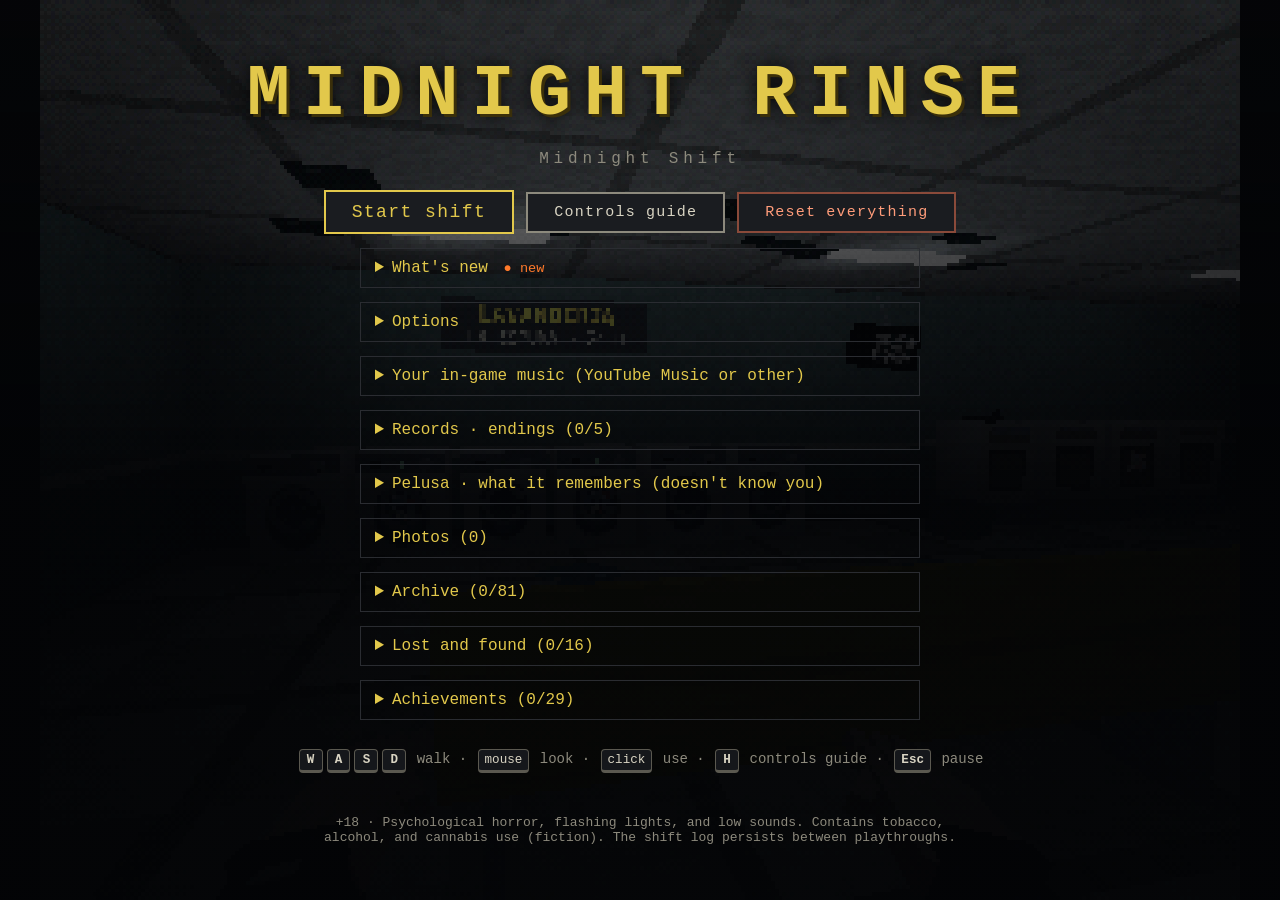
==== juego/index.html @ 34eef1fe "Sprint 32: el venado del bosque, con su cerebro de mosca (pasta, se alerta, huye; ojos que brillan c" ====
<!doctype html>
<html lang="es">
<head>
  <meta charset="utf-8">
  <meta name="viewport" content="width=device-width, initial-scale=1, maximum-scale=1, user-scalable=no, viewport-fit=cover">
  <meta name="mobile-web-app-capable" content="yes">
  <meta name="apple-mobile-web-app-capable" content="yes">
  <meta name="theme-color" content="#050608">
  <meta name="apple-mobile-web-app-status-bar-style" content="black">
  <meta name="apple-mobile-web-app-title" content="Midnight Rinse">
  <link rel="manifest" href="manifest.webmanifest">
  <link rel="icon" type="image/png" href="iconos/favicon-32.png">
  <link rel="apple-touch-icon" href="iconos/apple-touch-icon.png">
  <title>Midnight Rinse · Turno de Medianoche</title>
  <link rel="stylesheet" href="src/estilo.css?v=20261005170353">
</head>
<body>
  <!-- Capa de la tele: el reproductor de YouTube vive DETRÁS del lienzo y se ve por el hueco de la pantalla. -->
  <div id="tele"><div id="tele-camara"><div id="tele-pantalla"></div></div></div>
  <div id="escenario">
    <canvas id="lienzo"></canvas>
    <div id="subtitulos" aria-live="polite"></div>
    <div id="mira" hidden></div>
    <!-- Móvil: apenas asoman la punta de un cigarro y el tapón de la petaca (deslizar desde aquí). -->
    <div id="consumibles" aria-hidden="true">
      <svg viewBox="0 0 32 21" width="64" height="42" shape-rendering="crispEdges">
        <g id="consumible-porro">
          <rect x="10" y="7" width="4" height="14" fill="#f0ecdc"/>
          <rect x="11" y="4" width="2" height="3" fill="#e2dccb"/>
          <rect x="11" y="3" width="1" height="1" fill="#cfc8b4"/>
          <rect x="12" y="2" width="1" height="1" fill="#cfc8b4"/>
          <rect x="11" y="9" width="2" height="1" fill="#8aa06a"/>
        </g>
        <g id="consumible-cigarro">
          <rect x="17" y="2" width="3" height="12" fill="#e9e6dc"/>
          <rect x="17" y="14" width="3" height="7" fill="#c8823a"/>
          <rect x="17" y="1" width="3" height="1" fill="#6b6a66"/>
          <rect x="18" y="0" width="1" height="1" fill="#ff7a2a"/>
        </g>
        <g id="consumible-petaca">
          <rect x="23" y="9" width="8" height="4" fill="#b9bcc0"/>
          <rect x="23" y="13" width="8" height="1" fill="#7c8086"/>
          <rect x="22" y="14" width="10" height="7" fill="#8a8f94"/>
          <rect x="24" y="10" width="1" height="2" fill="#e8ebee"/>
        </g>
      </svg>
    </div>
    <div id="polaroid" hidden aria-hidden="true"><img alt=""><span></span></div>
    <div id="girar">Gira el teléfono a horizontal</div>
  </div>

  <!-- Pantalla de título -->
  <section id="titulo" class="pantalla">
    <h1>MIDNIGHT RINSE</h1>
    <p class="sub">Turno de Medianoche</p>
    <p id="noche" class="noche" hidden></p>
    <p id="aviso-hora-real" class="aviso" hidden></p>
    <div class="botones-titulo">
      <button id="btn-continuar-turno" class="boton" type="button" hidden>Continuar turno</button>
      <button id="btn-comenzar" class="boton">Comenzar turno</button>
      <button id="btn-guia" class="boton secundario" type="button">Guía de controles</button>
      <button id="btn-reiniciar" class="boton secundario peligro" type="button">Reiniciar todo</button>
      <button id="btn-instalar" class="boton secundario" type="button" hidden>Instalar la app</button>
    </div>
    <p id="nota-instalar" class="nota" hidden>Para instalarlo en el iPhone: toca <b>Compartir</b> y luego <b>Agregar a pantalla de inicio</b>. Se abre a pantalla completa y funciona sin internet.</p>
    <details class="opciones" id="panel-novedades">
      <summary>Novedades <span id="novedades-punto" class="punto-nuevo" hidden>● nuevo</span></summary>
      <ul id="novedades-lista" class="novedades"></ul>
    </details>
    <details class="opciones">
      <summary>Opciones</summary>
      <label>Idioma · Language <select id="opt-idioma" translate="no"><option value="es">Español</option><option value="en">English</option></select></label>
      <label>Dificultad <select id="opt-dificultad"><option value="paseo">Paseo: sin él ni sustos, solo explorar</option><option value="tranquilo">Tranquilo: menos sustos, más consumibles</option><option value="normal" selected>Normal</option><option value="pesadilla">Pesadilla: sustos seguidos, casi nada que fumar</option></select></label>
      <label><input type="checkbox" id="opt-subtitulos" checked> Subtítulos</label>
      <label><input type="checkbox" id="opt-voces" checked> Voces sintetizadas (las del navegador)</label>
      <label><input type="checkbox" id="opt-destellos"> Reducir destellos de luz</label>
      <label><input type="checkbox" id="opt-mira"> Mostrar punto de mira</label>
      <label><input type="checkbox" id="opt-meta"> Capa meta: usar la hora real de tu computadora</label>
      <label class="solo-tactil"><input type="checkbox" id="opt-vibracion" checked> Vibración (perillas, monedas, trapeador, pasos)</label>
      <label class="solo-tactil"><input type="checkbox" id="opt-giroscopio" checked> Micro-balanceo con el giroscopio</label>
      <label><input type="checkbox" id="opt-bateria"> Ahorro de batería (30 FPS, como la PS1)</label>
      <label><input type="checkbox" id="opt-crt"> Filtro de televisor viejo (CRT)</label>
      <label>Sensibilidad de la mirada <input type="range" id="opt-sensibilidad" min="0.5" max="2.5" step="0.1" value="1.2"></label>
      <label>Brillo <input type="range" id="opt-brillo" min="0.7" max="1.8" step="0.05" value="1"></label>
      <label>Campo de visión <input type="range" id="opt-fov" min="55" max="95" step="5" value="70"></label>
      <label><input type="checkbox" id="opt-invertir"> Invertir el eje vertical al mirar</label>
      <label><input type="checkbox" id="opt-subs-fondo"> Fondo oscuro detrás de los subtítulos</label>
      <label>Tamaño de los subtítulos <select id="opt-subs-tam"><option value="1">Normal</option><option value="1.3">Grande</option><option value="1.65">Enorme</option></select></label>
      <label>Volumen <input type="range" id="opt-volumen" min="0" max="1" step="0.05" value="0.8"></label>
      <label class="nombre">Tu nombre en los susurros (opcional)
        <input type="text" id="opt-nombre" maxlength="24" placeholder="vacío = sin nombre">
      </label>
      <p class="nota">Si escribes un nombre, algunos susurros lo dirán. Es opcional y no sale de tu navegador.</p>
      <button id="btn-borrar-registro" class="boton secundario">Borrar registro del turno</button>
      <p id="estado-registro" class="nota"></p>
    </details>
    <details class="opciones" id="panel-musica">
      <summary>Tu música dentro del juego (YouTube Music u otra)</summary>
      <p class="nota"><b>En la tele de la lavandería (celular y computadora).</b> En YouTube Music toca <b>Compartir → Copiar enlace</b> en una canción, un álbum o una playlist, y pégalo aquí. Sonará en la tele colgada entre las lavadoras y las secadoras: más fuerte si te acercas. Tócala para pausar y toca su perilla para cambiar de canción.</p>
      <div class="fila">
        <input type="url" id="tele-enlace" placeholder="https://music.youtube.com/…" autocomplete="off" spellcheck="false">
        <button id="btn-tele" class="boton secundario" type="button">Poner en la tele</button>
      </div>
      <div id="tele-hueco" hidden></div>
      <p id="tele-estado" class="nota"></p>
      <p class="nota"><b>O por la radio del mostrador (99.9 FM):</b></p>
      <p class="nota solo-escritorio">1) Abre YouTube Music y pon lo que quieras. 2) Pulsa «Conectar pestaña», elige la pestaña de YouTube Music y marca «Compartir audio de la pestaña». Tu música sonará desde la radio del mostrador, en la 99.9 FM, en 3D: más fuerte cerca, de lado si giras la cabeza, ahogada cuando él está cerca.</p>
      <p class="nota solo-tactil">Elige canciones guardadas en tu teléfono y sonarán desde la radio del mostrador. O, si tienes YouTube Music Premium o Spotify, deja tu música sonando en su app y activa «Callar la radio del juego».</p>
      <div class="fila">
        <button id="btn-abrir-ytm" class="boton secundario" type="button">Abrir YouTube Music</button>
        <button id="btn-conectar-pestana" class="boton secundario solo-escritorio" type="button">Conectar pestaña</button>
      </div>
      <label class="nombre">O elige canciones de tu dispositivo
        <input type="file" id="musica-archivos" accept="audio/*" multiple>
      </label>
      <label><input type="checkbox" id="opt-lofi" checked> Sonido de radio vieja (lo-fi)</label>
      <label title="Útil si tu música suena desde otra app"><input type="checkbox" id="opt-mezcla"> Callar la radio del juego</label>
      <p id="musica-estado" class="nota">Sin conectar.</p>
      <button id="btn-desconectar-musica" class="boton secundario" type="button">Desconectar</button>
    </details>
    <details class="opciones" id="panel-historial">
      <summary>Récords · finales (<span id="historial-cuenta">0/0</span>)</summary>
      <ul id="historial-lista" class="logros"></ul>
    </details>
    <details class="opciones" id="panel-pelusa">
      <summary>Pelusa · lo que recuerda (<span id="pelusa-estado">—</span>)</summary>
      <ul id="pelusa-lista" class="logros"></ul>
    </details>
    <details class="opciones" id="panel-fotos">
      <summary>Fotos (<span id="fotos-cuenta">0</span>)</summary>
      <p id="fotos-vacio" class="nota">Saca fotos con <b>P</b>, con <b>Y</b> en el control o desde la pausa. Revísalas bien.</p>
      <div id="fotos-lista" class="fotos"></div>
    </details>
    <details class="opciones" id="panel-archivo">
      <summary>Archivo (<span id="archivo-cuenta">0/0</span>)</summary>
      <p class="nota">Lo que has leído y escuchado. Toca una entrada para releerla.</p>
      <ul id="archivo-lista" class="logros"></ul>
    </details>
    <details class="opciones" id="panel-objetos">
      <summary>Objetos perdidos (<span id="objetos-cuenta">0/0</span>)</summary>
      <ul id="objetos-lista" class="logros"></ul>
    </details>
    <details class="opciones" id="panel-logros">
      <summary>Logros (<span id="logros-cuenta">0/0</span>)</summary>
      <ul id="logros-lista" class="logros"></ul>
    </details>
    <p class="controles solo-escritorio"><span class="tecla">W</span><span class="tecla">A</span><span class="tecla">S</span><span class="tecla">D</span> caminar · <span class="tecla ancha">ratón</span> mirar · <span class="tecla ancha">clic</span> usar · <span class="tecla">H</span> guía de controles · <span class="tecla">Esc</span> pausa</p>
    <p class="controles solo-tactil">Pulgar izquierdo: caminar · pulgar derecho: mirar · toca los objetos · <b>tres dedos</b>: pausa y guía. Juega en horizontal.</p>
    <p class="advertencia">+18 · Terror psicológico, luces que parpadean y sonidos graves. Contiene consumo de tabaco, alcohol y cannabis (ficción). El registro del turno persiste entre partidas.</p>
  </section>

  <!-- Pausa -->
  <section id="pausa" class="pantalla" hidden>
    <h2>Pausa</h2>
    <button id="btn-continuar" class="boton">Continuar</button>
    <div class="botones-titulo">
      <button id="btn-guia-pausa" class="boton secundario" type="button">Guía de controles</button>
      <button id="btn-bosque" class="boton secundario" type="button">Salir al bosque</button>
      <button id="btn-foto" class="boton secundario" type="button">Sacar una foto</button>
    </div>
    <div id="pausa-musica"></div>
    <div class="botones-titulo">
      <button id="btn-abandonar" class="boton secundario">Abandonar el turno</button>
      <button id="btn-reiniciar-pausa" class="boton secundario peligro" type="button">Reiniciar todo</button>
    </div>
  </section>

  <!-- Confirmación de «Reiniciar todo» -->
  <section id="reiniciar" class="pantalla" hidden aria-labelledby="reiniciar-titulo">
    <h2 id="reiniciar-titulo">¿Reiniciar todo?</h2>
    <p class="reiniciar-texto">El juego vuelve a empezar desde cero, como la primera vez:</p>
    <ul class="reiniciar-lista">
      <li>Se borra el <b>registro del turno</b> (lo que la hoja recuerda de noches anteriores).</li>
      <li>Tus <b>opciones</b> vuelven a como venían: volumen, subtítulos, sensibilidad, vibración y tu nombre.</li>
      <li>Se olvida el <b>enlace de tu música</b> y se desconecta lo que esté sonando.</li>
      <li>El turno en curso se pierde.</li>
    </ul>
    <div class="botones-titulo">
      <button id="btn-reiniciar-si" class="boton peligro" type="button">Sí, reiniciar todo</button>
      <button id="btn-reiniciar-no" class="boton secundario" type="button">Cancelar</button>
    </div>
  </section>

  <!-- Guía de controles (desde el título y desde la pausa) -->
  <section id="guia" class="pantalla" hidden aria-labelledby="guia-titulo">
    <h2 id="guia-titulo">Guía de controles</h2>
    <div class="guia-pestanas" role="tablist">
      <button id="guia-tab-escritorio" class="guia-tab" role="tab" type="button">Teclado y ratón</button>
      <button id="guia-tab-tactil" class="guia-tab" role="tab" type="button">Celular (gestos)</button>
      <button id="guia-tab-mando" class="guia-tab" role="tab" type="button">Control (mando)</button>
    </div>

    <div id="guia-escritorio" class="guia-cuerpo" role="tabpanel">
      <h3>Moverte</h3>
      <div class="g-fila"><div class="g-ctl"><span class="tecla">W</span><span class="tecla">A</span><span class="tecla">S</span><span class="tecla">D</span> <span class="g-o">o</span> <span class="tecla">↑</span><span class="tecla">←</span><span class="tecla">↓</span><span class="tecla">→</span></div><div class="g-acc">Caminar</div></div>
      <div class="g-fila"><div class="g-ctl"><span class="tecla ancha">ratón</span></div><div class="g-acc">Mirar alrededor</div></div>
      <h3>Usar las cosas (apunta al centro de la vista)</h3>
      <div class="g-fila"><div class="g-ctl"><span class="tecla ancha">clic</span></div><div class="g-acc">Usar: monedas, ranura, puertas, la hoja, el teléfono, el trapeador</div></div>
      <div class="g-fila"><div class="g-ctl"><span class="tecla ancha">clic</span> en la tablilla del mostrador</div><div class="g-acc">Ver las tareas del turno <span class="g-nota">(charcos, lavadoras, filtros, la hora)</span></div></div>
      <div class="g-fila"><div class="g-ctl"><span class="tecla ancha">mantener clic</span> + <span class="tecla ancha">ratón ↔</span></div><div class="g-acc">Girar perillas: lavadoras y radio</div></div>
      <div class="g-fila"><div class="g-ctl"><span class="tecla ancha">mantener clic</span></div><div class="g-acc">Fregar un charco (con el trapeador) o limpiar un filtro de pelusa</div></div>
      <div class="g-fila"><div class="g-ctl"><span class="tecla ancha">clic</span> en una secadora</div><div class="g-acc">Ponerla a girar con una moneda <span class="g-nota">(junta pelusa en el filtro)</span></div></div>
      <div class="g-fila"><div class="g-ctl"><span class="tecla ancha">clic</span> en el gato</div><div class="g-acc">Acariciar a Pelusa <span class="g-nota">(si bufa, él está cerca)</span></div></div>
      <h3>Tu cuerpo</h3>
      <div class="g-fila"><div class="g-ctl"><span class="tecla">P</span></div><div class="g-acc">Sacar una foto con el celular <span class="g-nota">(con flash; revisa bien cada foto)</span></div></div>
      <div class="g-fila"><div class="g-ctl"><span class="tecla">E</span> <span class="g-o">mantener</span> + <span class="tecla ancha">ratón</span></div><div class="g-acc">Limpiar el vaho de los lentes</div></div>
      <div class="g-fila"><div class="g-ctl"><span class="tecla">B</span></div><div class="g-acc">Cerrar los ojos <span class="g-nota">(lo que no ves puede moverse)</span></div></div>
      <h3>Consumibles</h3>
      <div class="g-fila"><div class="g-ctl"><span class="tecla">C</span></div><div class="g-acc">Cigarro <span class="g-nota">(calma poco a poco; el humo empaña)</span></div></div>
      <div class="g-fila"><div class="g-ctl"><span class="tecla">F</span></div><div class="g-acc">Petaca <span class="g-nota">(necesitas la mano libre; marea y parpadeas más)</span></div></div>
      <div class="g-fila"><div class="g-ctl"><span class="tecla">J</span></div><div class="g-acc">Porro <span class="g-nota">(el tiempo se estira… y llega la paranoia)</span></div></div>
      <div class="g-fila"><div class="g-ctl"><span class="tecla ancha">clic</span> en la máquina de café</div><div class="g-acc">Café por una moneda <span class="g-nota">(parpadeas menos un rato)</span></div></div>
      <h3>Tu música</h3>
      <div class="g-fila"><div class="g-ctl"><span class="tecla ancha">clic</span> en la tele</div><div class="g-acc">Pausar o reanudar tu música</div></div>
      <div class="g-fila"><div class="g-ctl"><span class="tecla ancha">clic</span> en su perilla</div><div class="g-acc">Siguiente canción</div></div>
      <div class="g-fila"><div class="g-ctl">perilla de la radio</div><div class="g-acc"><b>94.1</b> el locutor · <b>99.9</b> tu música</div></div>
      <h3>El pasillo de servicio</h3>
      <div class="g-fila"><div class="g-ctl"><span class="tecla ancha">clic</span> en la puerta trasera</div><div class="g-acc">Entrar al pasillo <span class="g-nota">(se abre a las 03:00)</span></div></div>
      <div class="g-fila"><div class="g-ctl"><span class="tecla ancha">clic</span> en un casillero o en los fusibles</div><div class="g-acc">Abrirlo · restablecerlos (los apagones duran la mitad)</div></div>
      <div class="g-fila"><div class="g-ctl"><span class="tecla ancha">clic</span> en el lavabo</div><div class="g-acc">Echarte agua en la cara <span class="g-nota">(baja el miedo; el espejo de arriba… míralo si te atreves)</span></div></div>
      <h3>El bosque</h3>
      <div class="g-fila"><div class="g-ctl"><span class="tecla ancha">clic</span> en la puerta de vidrio</div><div class="g-acc">Salir al bosque <span class="g-nota">(o en la pausa: «Salir al bosque»)</span></div></div>
      <div class="g-fila"><div class="g-ctl"><span class="tecla ancha">clic</span> en la puerta de la fachada</div><div class="g-acc">Volver a la lavandería</div></div>
      <div class="g-fila"><div class="g-ctl"><span class="tecla ancha">clic</span> en una hoja mojada</div><div class="g-acc">Leerla y guardarla <span class="g-nota">(hay seis… y la lavadora del claro las espera)</span></div></div>
      <div class="g-fila"><div class="g-ctl"><span class="tecla">E</span> <span class="g-o">mantener</span></div><div class="g-acc">Secar la lluvia de los lentes <span class="g-nota">(afuera se mojan)</span></div></div>
      <h3>Hablar y menú</h3>
      <div class="g-fila"><div class="g-ctl"><span class="tecla">1</span><span class="tecla">2</span><span class="tecla">3</span></div><div class="g-acc">Responder cuando alguien te habla</div></div>
      <div class="g-fila"><div class="g-ctl"><span class="tecla">H</span></div><div class="g-acc">Abrir esta guía en cualquier momento</div></div>
      <div class="g-fila"><div class="g-ctl"><span class="tecla">Esc</span></div><div class="g-acc">Pausa: soltar el ratón, cambiar la música y abrir esta guía</div></div>
    </div>

    <div id="guia-tactil" class="guia-cuerpo" role="tabpanel" hidden>
      <p class="g-nota">No hay botones en pantalla: todo se hace con gestos. Juega con el teléfono en horizontal.</p>
      <svg class="guia-esquema" viewBox="0 0 320 168" role="img" aria-label="Esquema de la pantalla: mitad izquierda para caminar, mitad derecha para mirar, esquina inferior derecha para los consumibles">
        <rect x="2" y="2" width="316" height="164" rx="16" fill="#0b0c0f" stroke="#8d8a7d" stroke-width="2"/>
        <rect x="12" y="10" width="146" height="148" rx="8" fill="#e2c84b" fill-opacity="0.08" stroke="#e2c84b" stroke-dasharray="4 4"/>
        <rect x="162" y="10" width="146" height="148" rx="8" fill="#9cc7d9" fill-opacity="0.08" stroke="#9cc7d9" stroke-dasharray="4 4"/>
        <circle cx="70" cy="100" r="22" fill="none" stroke="#e2c84b" stroke-width="2"/>
        <circle cx="84" cy="88" r="8" fill="#e2c84b"/>
        <path d="M70 70 v-12 M70 130 v12 M40 100 h-12 M100 100 h12" stroke="#e2c84b" stroke-width="2"/>
        <text x="85" y="34" fill="#e2c84b" font-family="Courier New, monospace" font-size="13" text-anchor="middle">CAMINAR</text>
        <text x="85" y="50" fill="#8d8a7d" font-family="Courier New, monospace" font-size="9" text-anchor="middle">apoya el pulgar y arrastra</text>
        <path d="M205 96 h56" stroke="#9cc7d9" stroke-width="2"/>
        <path d="M255 90 l8 6 l-8 6 M211 90 l-8 6 l8 6" stroke="#9cc7d9" stroke-width="2" fill="none"/>
        <circle cx="233" cy="96" r="7" fill="#9cc7d9"/>
        <text x="235" y="34" fill="#9cc7d9" font-family="Courier New, monospace" font-size="13" text-anchor="middle">MIRAR</text>
        <text x="235" y="50" fill="#8d8a7d" font-family="Courier New, monospace" font-size="9" text-anchor="middle">arrastra · toca objetos</text>
        <rect x="262" y="124" width="44" height="30" rx="4" fill="#ff7a2a" fill-opacity="0.15" stroke="#ff7a2a"/>
        <text x="284" y="143" fill="#ff7a2a" font-family="Courier New, monospace" font-size="11" text-anchor="middle">↑ ← ↖</text>
        <text x="240" y="118" fill="#ff7a2a" font-family="Courier New, monospace" font-size="9" text-anchor="middle">consumibles →</text>
      </svg>
      <h3>Moverte</h3>
      <div class="g-fila"><div class="g-ctl"><span class="gesto">pulgar izq.</span> arrastrar</div><div class="g-acc">Caminar <span class="g-nota">(joystick invisible: donde apoyas el dedo queda el centro)</span></div></div>
      <div class="g-fila"><div class="g-ctl"><span class="gesto">pulgar der.</span> arrastrar</div><div class="g-acc">Mirar alrededor</div></div>
      <div class="g-fila"><div class="g-ctl"><span class="gesto">📱 inclinar</span></div><div class="g-acc">Balanceo suave de la mirada <span class="g-nota">(giroscopio, opcional)</span></div></div>
      <h3>Usar las cosas</h3>
      <div class="g-fila"><div class="g-ctl"><span class="gesto">☝ tocar</span> un objeto</div><div class="g-acc">Usar ESE objeto: monedas, ranura, manija, la hoja, el teléfono, el trapeador</div></div>
      <div class="g-fila"><div class="g-ctl"><span class="gesto">☝ mantener</span> + arrastrar</div><div class="g-acc">Girar una perilla; fregar un charco; limpiar un filtro</div></div>
      <div class="g-fila"><div class="g-ctl"><span class="gesto">☝ toque rápido</span> en perilla</div><div class="g-acc">Avanzar un retén (un clic)</div></div>
      <div class="g-fila"><div class="g-ctl"><span class="gesto">☝ tocar</span> una secadora</div><div class="g-acc">Ponerla a girar con una moneda <span class="g-nota">(junta pelusa en el filtro)</span></div></div>
      <div class="g-fila"><div class="g-ctl"><span class="gesto">☝ tocar</span> al gato</div><div class="g-acc">Acariciar a Pelusa <span class="g-nota">(si bufa, él está cerca)</span></div></div>
      <h3>Tu cuerpo</h3>
      <div class="g-fila"><div class="g-ctl"><span class="gesto">🖐 tres dedos</span> → «Sacar una foto»</div><div class="g-acc">Sacar una foto con el celular <span class="g-nota">(revisa bien cada foto)</span></div></div>
      <div class="g-fila"><div class="g-ctl"><span class="gesto">☝☝ doble toque</span></div><div class="g-acc">Parpadear</div></div>
      <div class="g-fila"><div class="g-ctl"><span class="gesto">✌ dos dedos ↓</span></div><div class="g-acc">Limpiar el vaho de los lentes, justo donde frotas</div></div>
      <h3>Consumibles (esquina inferior derecha)</h3>
      <div class="g-fila"><div class="g-ctl"><span class="gesto">desliza ↑</span></div><div class="g-acc">Cigarro</div></div>
      <div class="g-fila"><div class="g-ctl"><span class="gesto">desliza ←</span></div><div class="g-acc">Porro</div></div>
      <div class="g-fila"><div class="g-ctl"><span class="gesto">desliza ↖</span></div><div class="g-acc">Petaca <span class="g-nota">(suelta antes el trapeador)</span></div></div>
      <h3>Tu música</h3>
      <div class="g-fila"><div class="g-ctl"><span class="gesto">☝ tocar</span> la tele</div><div class="g-acc">Pausar o reanudar</div></div>
      <div class="g-fila"><div class="g-ctl"><span class="gesto">☝ tocar</span> su perilla</div><div class="g-acc">Siguiente canción</div></div>
      <h3>El pasillo de servicio</h3>
      <div class="g-fila"><div class="g-ctl"><span class="gesto">☝ tocar</span> la puerta trasera</div><div class="g-acc">Entrar al pasillo <span class="g-nota">(se abre a las 03:00)</span></div></div>
      <div class="g-fila"><div class="g-ctl"><span class="gesto">☝ tocar</span> un casillero o los fusibles</div><div class="g-acc">Abrirlo · restablecerlos</div></div>
      <div class="g-fila"><div class="g-ctl"><span class="gesto">☝ tocar</span> el lavabo</div><div class="g-acc">Echarte agua en la cara <span class="g-nota">(baja el miedo)</span></div></div>
      <h3>El bosque</h3>
      <div class="g-fila"><div class="g-ctl"><span class="gesto">☝ tocar</span> la puerta de vidrio</div><div class="g-acc">Salir al bosque <span class="g-nota">(o en la pausa: «Salir al bosque»)</span></div></div>
      <div class="g-fila"><div class="g-ctl"><span class="gesto">☝ tocar</span> la puerta de la fachada</div><div class="g-acc">Volver a la lavandería</div></div>
      <div class="g-fila"><div class="g-ctl"><span class="gesto">☝ tocar</span> una hoja mojada</div><div class="g-acc">Leerla y guardarla <span class="g-nota">(hay seis)</span></div></div>
      <div class="g-fila"><div class="g-ctl"><span class="gesto">✌ dos dedos ↓</span></div><div class="g-acc">Secar la lluvia de los lentes</div></div>
      <h3>Hablar y menú</h3>
      <div class="g-fila"><div class="g-ctl"><span class="gesto">☝ tocar</span> una respuesta</div><div class="g-acc">Responder</div></div>
      <div class="g-fila"><div class="g-ctl"><span class="gesto">🖐 tres dedos</span></div><div class="g-acc">Pausa: cambiar la música y abrir esta guía</div></div>
    </div>

    <div id="guia-mando" class="guia-cuerpo" role="tabpanel" hidden>
      <p class="g-nota">Funciona con controles de Xbox, PlayStation, Switch Pro y genéricos. Conéctalo y presiona cualquier botón. Vibra con los mismos golpes que el celular.</p>
      <h3>Moverte</h3>
      <div class="g-fila"><div class="g-ctl"><span class="tecla ancha">stick izquierdo</span></div><div class="g-acc">Caminar</div></div>
      <div class="g-fila"><div class="g-ctl"><span class="tecla ancha">stick derecho</span></div><div class="g-acc">Mirar</div></div>
      <h3>Usar las cosas</h3>
      <div class="g-fila"><div class="g-ctl"><span class="tecla">A</span> <span class="g-o">o</span> <span class="tecla">✕</span></div><div class="g-acc">Usar lo que miras</div></div>
      <div class="g-fila"><div class="g-ctl"><span class="tecla">A</span> <span class="g-o">mantener</span> + <span class="tecla ancha">stick der. ↔</span></div><div class="g-acc">Girar perillas; fregar; limpiar filtros</div></div>
      <h3>Tu cuerpo</h3>
      <div class="g-fila"><div class="g-ctl"><span class="tecla">Y</span> <span class="g-o">o</span> <span class="tecla">△</span></div><div class="g-acc">Sacar una foto con el celular</div></div>
      <div class="g-fila"><div class="g-ctl"><span class="tecla">B</span> <span class="g-o">o</span> <span class="tecla">○</span></div><div class="g-acc">Parpadear</div></div>
      <div class="g-fila"><div class="g-ctl"><span class="tecla">X</span> <span class="g-o">o</span> <span class="tecla">□</span> <span class="g-o">mantener</span> + <span class="tecla ancha">stick der.</span></div><div class="g-acc">Limpiar los lentes</div></div>
      <h3>Consumibles</h3>
      <div class="g-fila"><div class="g-ctl"><span class="tecla">▲</span> <span class="tecla">◀</span> <span class="tecla">▶</span> <span class="g-o">cruceta</span></div><div class="g-acc">Cigarro · porro · petaca</div></div>
      <h3>Hablar y menú</h3>
      <div class="g-fila"><div class="g-ctl"><span class="tecla">◀</span> <span class="tecla">▲</span> <span class="tecla">▶</span></div><div class="g-acc">Responder 1 · 2 · 3 cuando alguien te habla</div></div>
      <div class="g-fila"><div class="g-ctl"><span class="tecla ancha">Start</span></div><div class="g-acc">Pausa</div></div>
      <div class="g-fila"><div class="g-ctl"><span class="tecla ancha">View / Select</span></div><div class="g-acc">Esta guía</div></div>
      <div class="g-fila"><div class="g-ctl">En los menús</div><div class="g-acc">Cruceta o stick para moverte · <b>A</b> elegir · <b>B</b> volver · ◀ ▶ en los deslizadores</div></div>
    </div>

    <button id="btn-guia-cerrar" class="boton" type="button">Volver</button>
  </section>

  <!-- Una foto en grande (desde el panel «Fotos») -->
  <section id="visor" class="pantalla" hidden aria-labelledby="visor-pie">
    <img id="visor-img" alt="">
    <p id="visor-pie" class="nota"></p>
    <div class="botones-titulo">
      <button id="btn-visor-compartir" class="boton secundario" type="button" hidden>Compartir</button>
      <a id="visor-descargar" class="boton secundario" href="#" download>Descargar</a>
      <button id="btn-visor-cerrar" class="boton" type="button">Cerrar</button>
    </div>
  </section>

  <!-- La hoja del registro (vista de cerca) -->
  <section id="nota" class="pantalla papel" hidden>
    <p class="encabezado">REGISTRO DE TURNO · LAVANDERÍA LA ESPUMA</p>
    <p id="nota-texto"></p>
    <p class="pie">clic para dejar la hoja</p>
  </section>

  <!-- Respuesta a la pregunta del cliente -->
  <section id="dialogo" hidden>
    <p id="dialogo-pregunta"></p>
    <ol id="dialogo-opciones"></ol>
    <p class="nota solo-mando">Control: ◀ 1 · ▲ 2 · ▶ 3 · ▼ 4</p>
  </section>

  <!-- Final -->
  <section id="final" class="pantalla" hidden>
    <h2 id="final-titulo"></h2>
    <p id="final-texto"></p>
    <div id="final-nota" class="nota-final"><span id="final-letra"></span><span id="final-gerente"></span></div>
    <ul id="final-resumen"></ul>
    <div class="botones-titulo">
      <button id="btn-compartir" class="boton secundario" type="button">Compartir resultado</button>
      <button id="btn-volver" class="boton">Volver al inicio</button>
    </div>
    <p id="compartir-estado" class="nota"></p>
  </section>

  <script src="vendor/three.min.js?v=20261005170353"></script>
  <!-- Núcleo verificado (ports exactos de core/midnight_rinse_core) -->
  <script src="src/core/dispatcher.js?v=20261005170353"></script>
  <script src="src/core/bayer.js?v=20261005170353"></script>
  <script src="src/core/vertexSnap.js?v=20261005170353"></script>
  <script src="src/core/steppedHold.js?v=20261005170353"></script>
  <script src="src/core/detentDial.js?v=20261005170353"></script>
  <script src="src/core/clockAnomaly.js?v=20261005170353"></script>
  <script src="src/core/shiftLog.js?v=20261005170353"></script>
  <script src="src/core/director.js?v=20261005170353"></script>
  <!-- Motor del juego -->
  <script src="src/engine/config.js?v=20261005170353"></script>
  <script src="src/engine/mosca.js?v=20261005170353"></script>
  <script src="src/engine/util.js?v=20261005170353"></script>
  <!-- Textos en inglés: inertes (no se descargan) salvo en inglés, donde idioma.js los carga. El service worker igual
       los guarda para jugar sin internet. -->
  <script type="text/plain" data-idioma="en" src="src/engine/textos_en.js?v=20261005170353"></script>
  <script src="src/engine/idioma.js?v=20261005170353"></script>
  <script src="src/engine/textures.js?v=20261005170353"></script>
  <script src="src/engine/retro.js?v=20261005170353"></script>
  <script src="src/engine/audio.js?v=20261005170353"></script>
  <script src="src/engine/input.js?v=20261005170353"></script>
  <script src="src/engine/world.js?v=20261005170353"></script>
  <script src="src/engine/player.js?v=20261005170353"></script>
  <script src="src/engine/glasses.js?v=20261005170353"></script>
  <script src="src/engine/gameplay.js?v=20261005170353"></script>
  <script src="src/engine/horror.js?v=20261005170353"></script>
  <script src="src/engine/touch.js?v=20261005170353"></script>
  <script src="src/engine/consumables.js?v=20261005170353"></script>
  <script src="src/engine/music.js?v=20261005170353"></script>
  <script src="src/engine/tele.js?v=20261005170353"></script>
  <script src="src/engine/historia.js?v=20261005170353"></script>
  <script src="src/engine/bosque.js?v=20261005170353"></script>
  <script src="src/engine/pasillo.js?v=20261005170353"></script>
  <script src="src/engine/espejo.js?v=20261005170353"></script>
  <script src="src/engine/clientela.js?v=20261005170353"></script>
  <script src="src/engine/ciudad.js?v=20261005170353"></script>
  <script src="src/engine/clima.js?v=20261005170353"></script>
  <script src="src/engine/gamepad.js?v=20261005170353"></script>
  <script src="src/engine/logros.js?v=20261005170353"></script>
  <script src="src/engine/objetos.js?v=20261005170353"></script>
  <script src="src/engine/archivo.js?v=20261005170353"></script>
  <script src="src/engine/historial.js?v=20261005170353"></script>
  <script src="src/engine/fotos.js?v=20261005170353"></script>
  <script src="src/engine/novedades.js?v=20261005170353"></script>
  <script src="src/engine/venado.js?v=20261005170353"></script>
  <script src="src/engine/gato.js?v=20261005170353"></script>
  <script src="src/engine/partida.js?v=20261005170353"></script>
  <script src="src/engine/ui.js?v=20261005170353"></script>
  <script src="src/engine/game.js?v=20261005170353"></script>
  <script src="src/main.js?v=20261005170353"></script>
</body>
</html>
---- juego/src/estilo.css ----
/* Midnight Rinse · estilo de las pantallas (todo lo demás ocurre dentro del mundo, sin HUD). */
:root {
  --fondo: #050608;
  --tinta: #d9d4c3;
  --tenue: #8d8a7d;
  --acento: #e2c84b;
  --papel: #e8e1cc;
  --papel-tinta: #2b2a26;
  --fuente: "Courier New", Courier, monospace;
}

* { box-sizing: border-box; }
html, body {
  margin: 0;
  height: 100%;
  background: var(--fondo);
  color: var(--tinta);
  font-family: var(--fuente);
  overflow: hidden;
}

/* Capa de la tele (debajo del lienzo; el lienzo la deja ver solo por el hueco de la pantalla). */
#tele { position: fixed; left: 0; top: 0; width: 0; height: 0; overflow: hidden; z-index: 0; pointer-events: none; }
#tele.panel { overflow: visible; z-index: 11; }
#tele-camara { position: absolute; left: 0; top: 0; pointer-events: none; }
#tele-pantalla { position: absolute; left: 0; top: 0; background: #000; pointer-events: none; transform-origin: 0 0; }
#tele.panel #tele-pantalla { pointer-events: auto; }
#tele-pantalla iframe { display: block; width: 100%; height: 100%; border: 0; }
#tele-hueco { width: 100%; aspect-ratio: 16 / 9; min-height: 200px; background: #000; margin: 6px 0; }
#tele-hueco[hidden] { display: none; }
.opciones input[type="url"] {
  flex: 1 1 220px;
  min-width: 0;
  font-family: var(--fuente);
  background: #111317;
  color: var(--tinta);
  border: 1px solid #3a3c42;
  padding: 8px;
}

#escenario {
  position: fixed;
  z-index: 1;
  inset: 0;
  display: flex;
  align-items: center;
  justify-content: center;
  touch-action: none;
  -webkit-user-select: none;
  user-select: none;
  -webkit-touch-callout: none;
  -webkit-tap-highlight-color: transparent;
}
body { overscroll-behavior: none; }

/* Móvil · Zero-HUD: solo la esquina de consumibles (menos del 1 % de la pantalla) y nada más. */
#consumibles {
  position: absolute;
  right: max(4px, env(safe-area-inset-right));
  bottom: max(2px, env(safe-area-inset-bottom));
  width: 64px;
  height: 42px;
  opacity: 0.8;
  pointer-events: none;
  display: none;
  image-rendering: pixelated;
}
#girar {
  position: absolute;
  inset: 0;
  display: none;
  align-items: center;
  justify-content: center;
  background: #050608;
  color: var(--acento);
  font-size: 18px;
  letter-spacing: 0.1em;
  text-align: center;
  padding: 24px;
}
body.tactil.jugando #consumibles { display: block; }
@media (orientation: portrait) {
  body.tactil.jugando #girar { display: flex; }
}
.solo-tactil { display: none !important; }
body.tactil .solo-tactil { display: revert !important; }
body.tactil label.solo-tactil { display: flex !important; }
body.tactil .solo-escritorio { display: none !important; }
#lienzo {
  display: block;
  image-rendering: pixelated;
  background: transparent; /* el hueco de la tele deja ver la capa de video de detrás */
}

#subtitulos {
  position: absolute;
  bottom: 7%;
  left: 50%;
  transform: translateX(-50%);
  max-width: min(780px, 90vw);
  text-align: center;
  font-size: calc(clamp(14px, 2.1vw, 20px) * var(--subs-escala, 1));
  line-height: 1.35;
  color: #f2eedf;
  text-shadow: 0 0 3px #000, 0 0 6px #000;
  pointer-events: none;
  white-space: pre-line;
}
#mira {
  position: absolute;
  left: 50%;
  top: 50%;
  width: 4px;
  height: 4px;
  margin: -2px 0 0 -2px;
  background: rgba(240, 236, 220, 0.75);
  pointer-events: none;
}

.pantalla {
  position: fixed;
  inset: 0;
  overflow-y: auto;
  padding: 6vh 16px 4vh;
  background: rgba(3, 4, 6, 0.94);
  display: flex;
  flex-direction: column;
  align-items: center;
  gap: 14px;
  text-align: center;
  z-index: 10;
}
.pantalla[hidden], #dialogo[hidden], #mira[hidden], #polaroid[hidden] { display: none; }

/* Fotos: la polaroid que asoma, las miniaturas del panel y el visor. */
#polaroid {
  position: absolute;
  left: max(14px, env(safe-area-inset-left));
  bottom: max(14px, env(safe-area-inset-bottom));
  width: clamp(110px, 18vw, 170px);
  padding: 6px 6px 20px;
  background: #efeadb;
  box-shadow: 0 6px 18px rgba(0, 0, 0, 0.6);
  transform: rotate(-5deg);
  pointer-events: none;
  z-index: 5;
}
#polaroid img { display: block; width: 100%; image-rendering: pixelated; filter: sepia(0.15) contrast(1.05); }
#polaroid span { position: absolute; left: 0; right: 0; bottom: 3px; text-align: center; font-size: 11px; color: #3b3a35; }
#polaroid.sale { animation: polaroid 3.6s ease forwards; }
@keyframes polaroid {
  0% { opacity: 0; transform: translateY(30px) rotate(-12deg); }
  12% { opacity: 1; transform: translateY(0) rotate(-5deg); }
  80% { opacity: 1; transform: translateY(0) rotate(-5deg); }
  100% { opacity: 0; transform: translateY(16px) rotate(-3deg); }
}
.fotos { display: grid; grid-template-columns: repeat(auto-fill, minmax(96px, 1fr)); gap: 8px; margin-top: 8px; }
.foto-mini { padding: 4px 4px 10px; background: #efeadb; border: 0; cursor: pointer; }
.foto-mini img { display: block; width: 100%; image-rendering: pixelated; }
.foto-mini.revela { background: #e2c84b; } /* la foto reveló algo que el ojo no ve */
.foto-mini:focus-visible, .foto-mini.foco-mando { outline: 2px solid #e2c84b; outline-offset: 2px; }
#visor { z-index: 12; justify-content: center; }
#visor-img { width: min(92vw, 640px); image-rendering: pixelated; border: 8px solid #efeadb; border-bottom-width: 28px; box-shadow: 0 8px 26px rgba(0, 0, 0, 0.7); }
a.boton { text-decoration: none; display: inline-block; }
/* Opción «Fondo oscuro detrás de los subtítulos» (se lee mejor con brillo alto o en el bosque con luna). */
body.subs-fondo #subtitulos:not(:empty) { background: rgba(0, 0, 0, 0.72); padding: 6px 12px; border-radius: 3px; }
.punto-nuevo { color: #ff7a2a; font-size: 0.85em; margin-left: 6px; animation: parpadeo-nuevo 1.6s ease-in-out infinite; }
@keyframes parpadeo-nuevo { 50% { opacity: 0.35; } }
.novedades { text-align: left; margin: 8px 0 0; padding-left: 20px; line-height: 1.5; font-size: 0.92em; }
.novedades li + li { margin-top: 4px; }

h1 {
  margin: 0;
  font-size: clamp(34px, 7vw, 72px);
  letter-spacing: 0.18em;
  color: var(--acento);
  text-shadow: 3px 3px 0 #3a2f0a;
}
h2 { margin: 0; font-size: clamp(24px, 4vw, 40px); color: var(--acento); letter-spacing: 0.1em; }
.sub { margin: 0 0 8px; color: var(--tenue); letter-spacing: 0.3em; }
.noche { margin: -4px 0 6px; color: #ff9c7a; letter-spacing: 0.25em; font-size: 13px; }
.noche.amanecer { color: #ffd9a0; letter-spacing: 0.12em; font-style: italic; }
.aviso { color: #ff9c7a; margin: 0; }
.advertencia { color: var(--tenue); font-size: 13px; max-width: 640px; }
.controles { color: var(--tenue); font-size: 14px; max-width: 760px; }
.controles b { color: var(--tinta); }

.boton {
  font-family: var(--fuente);
  font-size: 18px;
  padding: 10px 26px;
  background: #1a1c20;
  color: var(--acento);
  border: 2px solid var(--acento);
  cursor: pointer;
  letter-spacing: 0.08em;
}
.boton:hover, .boton:focus-visible { background: var(--acento); color: #111; outline: none; }
.boton.secundario { color: var(--tinta); border-color: var(--tenue); font-size: 15px; }
.boton.secundario:hover { background: var(--tinta); color: #111; }

.opciones {
  width: min(560px, 100%);
  text-align: left;
  border: 1px solid #2a2c31;
  padding: 10px 14px;
}
.opciones summary { cursor: pointer; color: var(--acento); }
.opciones label { display: flex; align-items: center; gap: 10px; margin: 8px 0; flex-wrap: wrap; }
.opciones label.nombre { flex-direction: column; align-items: flex-start; }
.opciones input[type="text"] {
  font-family: var(--fuente);
  background: #111317;
  color: var(--tinta);
  border: 1px solid #3a3c42;
  padding: 4px 8px;
  width: 100%;
}
.nota { color: var(--tenue); font-size: 12px; margin: 4px 0; }
.opciones .fila { display: flex; gap: 10px; flex-wrap: wrap; margin: 8px 0; }
.opciones input[type="file"] { font-family: var(--fuente); color: var(--tinta); max-width: 100%; }
.boton:disabled { opacity: 0.4; cursor: not-allowed; }
#pausa-musica { width: min(560px, 100%); }

.botones-titulo { display: flex; gap: 12px; flex-wrap: wrap; justify-content: center; align-items: center; }

/* Reiniciar todo. */
.boton.peligro { color: #ff9c7a; border-color: #8a4a3a; }
.boton.peligro:hover, .boton.peligro:focus-visible { background: #ff9c7a; color: #111; border-color: #ff9c7a; }
#reiniciar { z-index: 13; background: var(--fondo); justify-content: center; }
.reiniciar-texto { max-width: 560px; margin: 0; }
.reiniciar-lista { max-width: 560px; text-align: left; color: var(--tenue); line-height: 1.5; margin: 0 0 8px; padding-left: 22px; }
.reiniciar-lista b { color: var(--tinta); }

/* Teclas dibujadas (guía y título). */
.tecla {
  display: inline-block;
  min-width: 1.9em;
  margin: 1px 2px;
  padding: 2px 6px;
  border: 1px solid #5b5950;
  border-bottom-width: 3px;
  border-radius: 4px;
  background: #15171b;
  color: var(--tinta);
  font-weight: bold;
  font-size: 0.9em;
  line-height: 1.3;
  text-align: center;
}
.tecla.ancha { min-width: 0; font-weight: normal; }

/* Guía de controles. */
#guia { z-index: 12; background: var(--fondo); }
.guia-pestanas { display: flex; gap: 8px; flex-wrap: wrap; justify-content: center; }
.guia-tab {
  font-family: var(--fuente);
  font-size: 15px;
  padding: 8px 16px;
  background: #15171b;
  color: var(--tenue);
  border: 1px solid #3a3c42;
  cursor: pointer;
}
.guia-tab[aria-selected="true"] { color: #111; background: var(--acento); border-color: var(--acento); }
.guia-cuerpo { width: min(760px, 100%); text-align: left; }
.guia-cuerpo[hidden] { display: none; }
.guia-cuerpo h3 { margin: 18px 0 6px; font-size: 14px; letter-spacing: 0.12em; color: var(--acento); text-transform: uppercase; }
.g-fila {
  display: grid;
  grid-template-columns: minmax(150px, 290px) 1fr;
  gap: 12px;
  align-items: center;
  padding: 6px 0;
  border-bottom: 1px solid #1c1e22;
}
.g-ctl { color: var(--tenue); font-size: 14px; }
.g-acc { color: var(--tinta); font-size: 15px; }
.g-o { color: var(--tenue); font-size: 13px; }
.g-nota { color: var(--tenue); font-size: 13px; }
.gesto {
  display: inline-block;
  padding: 2px 8px;
  border: 1px solid #3a3c42;
  border-radius: 12px;
  background: #15171b;
  color: var(--tinta);
  white-space: nowrap;
}
.guia-esquema { display: block; width: min(420px, 100%); margin: 10px auto 4px; }
@media (max-width: 560px) {
  .g-fila { grid-template-columns: 1fr; gap: 2px; }
}

.papel {
  background: rgba(3, 4, 6, 0.86);
  justify-content: center;
}
.papel > * {
  max-width: 520px;
  width: 100%;
  background: var(--papel);
  color: var(--papel-tinta);
  margin: 0;
  padding: 10px 28px;
}
.papel .encabezado { padding-top: 26px; font-size: 13px; letter-spacing: 0.12em; border-bottom: 1px dashed #9a937e; }
#nota-texto { font-size: clamp(17px, 2.6vw, 22px); font-style: italic; padding-top: 22px; padding-bottom: 22px; min-height: 140px; white-space: pre-line; }
#nota.tareas #nota-texto { font-style: normal; font-size: clamp(14px, 2vw, 18px); text-align: left; line-height: 1.55; }
.papel .pie { font-size: 12px; color: #77705c; padding-bottom: 22px; }

#dialogo {
  position: fixed;
  left: 50%;
  bottom: 18%;
  transform: translateX(-50%);
  width: min(620px, 92vw);
  background: rgba(5, 6, 8, 0.82);
  border: 1px solid #3a3c42;
  padding: 12px 18px;
  z-index: 9;
}
#dialogo-pregunta { margin: 0 0 8px; color: #f2eedf; }
#dialogo-opciones { margin: 0; padding-left: 22px; color: var(--acento); }
#dialogo-opciones li { margin: 4px 0; padding: 6px 4px; cursor: pointer; }
#dialogo-opciones li:hover { color: #fff; }

#final:not([hidden]) { animation: aparecer-final 1.2s ease 2.6s both; }
@keyframes aparecer-final { from { opacity: 0; } to { opacity: 1; } }
#final-texto { max-width: 640px; font-size: 18px; }
.nota-final { display: flex; align-items: center; gap: 16px; max-width: 640px; text-align: left; border: 1px solid #2a2c31; padding: 10px 16px; }
#final-letra { font-size: 56px; font-weight: bold; color: var(--acento); text-shadow: 3px 3px 0 #3a2f0a; min-width: 1.2em; text-align: center; }
#final-gerente { color: var(--tinta); font-size: 15px; font-style: italic; }
#final-resumen { list-style: none; padding: 0; color: var(--tenue); }
#final-resumen li { margin: 4px 0; }

/* Control de consola: foco visible en los menús y pistas solo cuando hay un control conectado. */
.foco-mando { outline: 3px solid var(--acento) !important; outline-offset: 3px; }
.solo-mando { display: none !important; }
body.mando .solo-mando { display: block !important; }

/* Logros. */
.logros { list-style: none; padding: 0; margin: 8px 0 0; }
.logros li { display: grid; grid-template-columns: 22px 1fr; gap: 6px; padding: 5px 0; border-bottom: 1px solid #1c1e22; color: var(--tenue); font-size: 13px; }
.logros li b { color: var(--tinta); font-size: 14px; }
.logros li.hecho b { color: var(--acento); }
.logros .marca { color: #3a3c42; }
.logros li.hecho .marca { color: var(--acento); }
.opciones select { font-family: var(--fuente); background: #111317; color: var(--tinta); border: 1px solid #3a3c42; padding: 4px 6px; }

/* Título: la lavandería se ve arriba (la cámara la recorre) y el texto queda sobre fondo oscuro abajo. */
#titulo { background: linear-gradient(rgba(3, 4, 6, 0.35), rgba(3, 4, 6, 0.72) 30%, rgba(3, 4, 6, 0.95) 55%); }
#titulo h1 { text-shadow: 3px 3px 0 #3a2f0a, 0 0 18px rgba(0, 0, 0, 0.9); }

/* Barras de desplazamiento oscuras (pantallas con mucho contenido en el celular). */
.pantalla { scrollbar-color: #3a3c42 transparent; scrollbar-width: thin; }
.pantalla::-webkit-scrollbar { width: 8px; }
.pantalla::-webkit-scrollbar-thumb { background: #3a3c42; border-radius: 4px; }
/* Teléfono en horizontal (poca altura): menos espacio entre elementos. */
@media (max-height: 460px) {
  .pantalla { padding-top: 3vh; gap: 10px; }
  h1 { font-size: clamp(28px, 6vw, 48px); }
  .boton { padding: 8px 18px; font-size: 16px; }
}
#titulo.amanecer { background: linear-gradient(rgba(40, 30, 18, 0.1), rgba(14, 10, 6, 0.55) 32%, rgba(3, 4, 6, 0.93) 58%); }

/* Archivo: grupos y entradas que se pueden releer. */
.logros li.grupo { display: block; color: var(--acento); font-size: 12px; letter-spacing: 0.12em; text-transform: uppercase; padding-top: 10px; border-bottom: 0; }
.logros li.leer { cursor: pointer; }
.logros li.leer:hover span:last-child, .logros li.leer:focus span:last-child { color: var(--acento); }
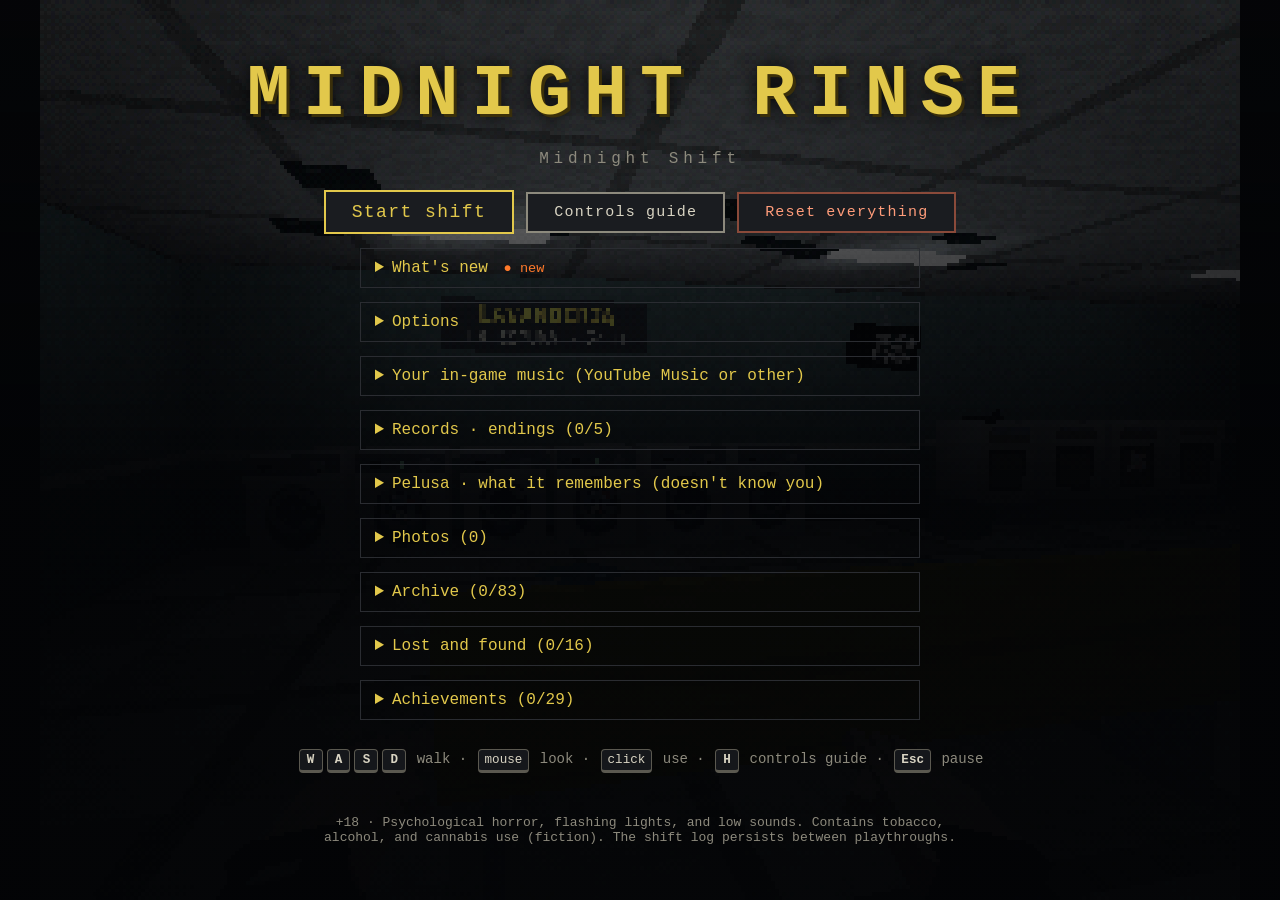
==== commit 4e55aa08: "Sprint 33: el mundo sabe de tus fotos (boletín de la radio y posdata del teléfono); el venado solo h" ====
--- a/juego/index.html
+++ b/juego/index.html
@@ -12,7 +12,7 @@
   <link rel="icon" type="image/png" href="iconos/favicon-32.png">
   <link rel="apple-touch-icon" href="iconos/apple-touch-icon.png">
   <title>Midnight Rinse · Turno de Medianoche</title>
-  <link rel="stylesheet" href="src/estilo.css?v=20261005170353">
+  <link rel="stylesheet" href="src/estilo.css?v=20261005174217">
 </head>
 <body>
   <!-- Capa de la tele: el reproductor de YouTube vive DETRÁS del lienzo y se ve por el hueco de la pantalla. -->
@@ -346,56 +346,56 @@
     <p id="compartir-estado" class="nota"></p>
   </section>
 
-  <script src="vendor/three.min.js?v=20261005170353"></script>
+  <script src="vendor/three.min.js?v=20261005174217"></script>
   <!-- Núcleo verificado (ports exactos de core/midnight_rinse_core) -->
-  <script src="src/core/dispatcher.js?v=20261005170353"></script>
-  <script src="src/core/bayer.js?v=20261005170353"></script>
-  <script src="src/core/vertexSnap.js?v=20261005170353"></script>
-  <script src="src/core/steppedHold.js?v=20261005170353"></script>
-  <script src="src/core/detentDial.js?v=20261005170353"></script>
-  <script src="src/core/clockAnomaly.js?v=20261005170353"></script>
-  <script src="src/core/shiftLog.js?v=20261005170353"></script>
-  <script src="src/core/director.js?v=20261005170353"></script>
+  <script src="src/core/dispatcher.js?v=20261005174217"></script>
+  <script src="src/core/bayer.js?v=20261005174217"></script>
+  <script src="src/core/vertexSnap.js?v=20261005174217"></script>
+  <script src="src/core/steppedHold.js?v=20261005174217"></script>
+  <script src="src/core/detentDial.js?v=20261005174217"></script>
+  <script src="src/core/clockAnomaly.js?v=20261005174217"></script>
+  <script src="src/core/shiftLog.js?v=20261005174217"></script>
+  <script src="src/core/director.js?v=20261005174217"></script>
   <!-- Motor del juego -->
-  <script src="src/engine/config.js?v=20261005170353"></script>
-  <script src="src/engine/mosca.js?v=20261005170353"></script>
-  <script src="src/engine/util.js?v=20261005170353"></script>
+  <script src="src/engine/config.js?v=20261005174217"></script>
+  <script src="src/engine/mosca.js?v=20261005174217"></script>
+  <script src="src/engine/util.js?v=20261005174217"></script>
   <!-- Textos en inglés: inertes (no se descargan) salvo en inglés, donde idioma.js los carga. El service worker igual
        los guarda para jugar sin internet. -->
-  <script type="text/plain" data-idioma="en" src="src/engine/textos_en.js?v=20261005170353"></script>
-  <script src="src/engine/idioma.js?v=20261005170353"></script>
-  <script src="src/engine/textures.js?v=20261005170353"></script>
-  <script src="src/engine/retro.js?v=20261005170353"></script>
-  <script src="src/engine/audio.js?v=20261005170353"></script>
-  <script src="src/engine/input.js?v=20261005170353"></script>
-  <script src="src/engine/world.js?v=20261005170353"></script>
-  <script src="src/engine/player.js?v=20261005170353"></script>
-  <script src="src/engine/glasses.js?v=20261005170353"></script>
-  <script src="src/engine/gameplay.js?v=20261005170353"></script>
-  <script src="src/engine/horror.js?v=20261005170353"></script>
-  <script src="src/engine/touch.js?v=20261005170353"></script>
-  <script src="src/engine/consumables.js?v=20261005170353"></script>
-  <script src="src/engine/music.js?v=20261005170353"></script>
-  <script src="src/engine/tele.js?v=20261005170353"></script>
-  <script src="src/engine/historia.js?v=20261005170353"></script>
-  <script src="src/engine/bosque.js?v=20261005170353"></script>
-  <script src="src/engine/pasillo.js?v=20261005170353"></script>
-  <script src="src/engine/espejo.js?v=20261005170353"></script>
-  <script src="src/engine/clientela.js?v=20261005170353"></script>
-  <script src="src/engine/ciudad.js?v=20261005170353"></script>
-  <script src="src/engine/clima.js?v=20261005170353"></script>
-  <script src="src/engine/gamepad.js?v=20261005170353"></script>
-  <script src="src/engine/logros.js?v=20261005170353"></script>
-  <script src="src/engine/objetos.js?v=20261005170353"></script>
-  <script src="src/engine/archivo.js?v=20261005170353"></script>
-  <script src="src/engine/historial.js?v=20261005170353"></script>
-  <script src="src/engine/fotos.js?v=20261005170353"></script>
-  <script src="src/engine/novedades.js?v=20261005170353"></script>
-  <script src="src/engine/venado.js?v=20261005170353"></script>
-  <script src="src/engine/gato.js?v=20261005170353"></script>
-  <script src="src/engine/partida.js?v=20261005170353"></script>
-  <script src="src/engine/ui.js?v=20261005170353"></script>
-  <script src="src/engine/game.js?v=20261005170353"></script>
-  <script src="src/main.js?v=20261005170353"></script>
+  <script type="text/plain" data-idioma="en" src="src/engine/textos_en.js?v=20261005174217"></script>
+  <script src="src/engine/idioma.js?v=20261005174217"></script>
+  <script src="src/engine/textures.js?v=20261005174217"></script>
+  <script src="src/engine/retro.js?v=20261005174217"></script>
+  <script src="src/engine/audio.js?v=20261005174217"></script>
+  <script src="src/engine/input.js?v=20261005174217"></script>
+  <script src="src/engine/world.js?v=20261005174217"></script>
+  <script src="src/engine/player.js?v=20261005174217"></script>
+  <script src="src/engine/glasses.js?v=20261005174217"></script>
+  <script src="src/engine/gameplay.js?v=20261005174217"></script>
+  <script src="src/engine/horror.js?v=20261005174217"></script>
+  <script src="src/engine/touch.js?v=20261005174217"></script>
+  <script src="src/engine/consumables.js?v=20261005174217"></script>
+  <script src="src/engine/music.js?v=20261005174217"></script>
+  <script src="src/engine/tele.js?v=20261005174217"></script>
+  <script src="src/engine/historia.js?v=20261005174217"></script>
+  <script src="src/engine/bosque.js?v=20261005174217"></script>
+  <script src="src/engine/pasillo.js?v=20261005174217"></script>
+  <script src="src/engine/espejo.js?v=20261005174217"></script>
+  <script src="src/engine/clientela.js?v=20261005174217"></script>
+  <script src="src/engine/ciudad.js?v=20261005174217"></script>
+  <script src="src/engine/clima.js?v=20261005174217"></script>
+  <script src="src/engine/gamepad.js?v=20261005174217"></script>
+  <script src="src/engine/logros.js?v=20261005174217"></script>
+  <script src="src/engine/objetos.js?v=20261005174217"></script>
+  <script src="src/engine/archivo.js?v=20261005174217"></script>
+  <script src="src/engine/historial.js?v=20261005174217"></script>
+  <script src="src/engine/fotos.js?v=20261005174217"></script>
+  <script src="src/engine/novedades.js?v=20261005174217"></script>
+  <script src="src/engine/venado.js?v=20261005174217"></script>
+  <script src="src/engine/gato.js?v=20261005174217"></script>
+  <script src="src/engine/partida.js?v=20261005174217"></script>
+  <script src="src/engine/ui.js?v=20261005174217"></script>
+  <script src="src/engine/game.js?v=20261005174217"></script>
+  <script src="src/main.js?v=20261005174217"></script>
 </body>
 </html>
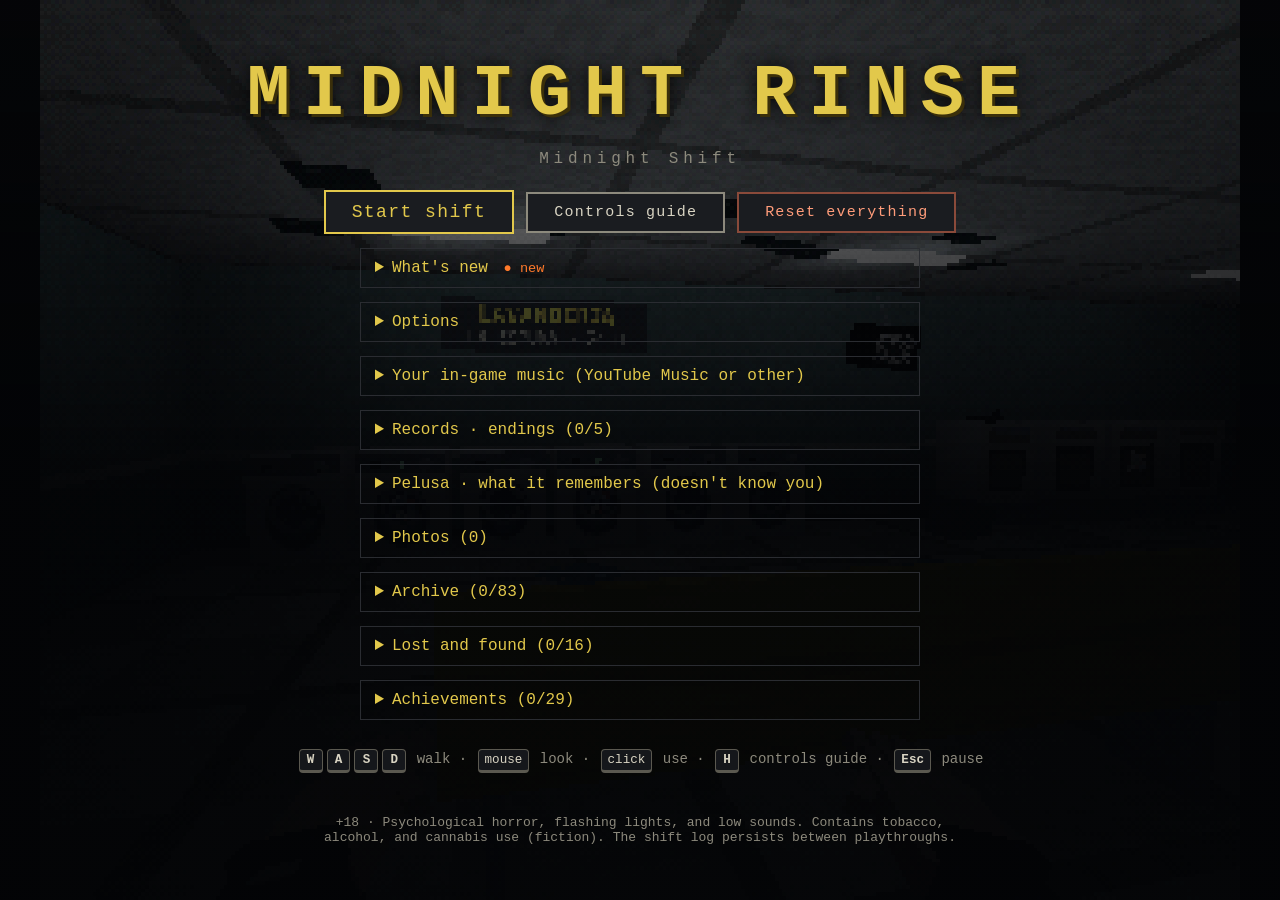
==== commit eeb45e0a: "Sprint 34: Pelusa sale movida en las fotos (doble exposición) y el resumen del turno dice qué tanto " ====
--- a/juego/index.html
+++ b/juego/index.html
@@ -12,7 +12,7 @@
   <link rel="icon" type="image/png" href="iconos/favicon-32.png">
   <link rel="apple-touch-icon" href="iconos/apple-touch-icon.png">
   <title>Midnight Rinse · Turno de Medianoche</title>
-  <link rel="stylesheet" href="src/estilo.css?v=20261005174217">
+  <link rel="stylesheet" href="src/estilo.css?v=20261005175435">
 </head>
 <body>
   <!-- Capa de la tele: el reproductor de YouTube vive DETRÁS del lienzo y se ve por el hueco de la pantalla. -->
@@ -346,56 +346,56 @@
     <p id="compartir-estado" class="nota"></p>
   </section>
 
-  <script src="vendor/three.min.js?v=20261005174217"></script>
+  <script src="vendor/three.min.js?v=20261005175435"></script>
   <!-- Núcleo verificado (ports exactos de core/midnight_rinse_core) -->
-  <script src="src/core/dispatcher.js?v=20261005174217"></script>
-  <script src="src/core/bayer.js?v=20261005174217"></script>
-  <script src="src/core/vertexSnap.js?v=20261005174217"></script>
-  <script src="src/core/steppedHold.js?v=20261005174217"></script>
-  <script src="src/core/detentDial.js?v=20261005174217"></script>
-  <script src="src/core/clockAnomaly.js?v=20261005174217"></script>
-  <script src="src/core/shiftLog.js?v=20261005174217"></script>
-  <script src="src/core/director.js?v=20261005174217"></script>
+  <script src="src/core/dispatcher.js?v=20261005175435"></script>
+  <script src="src/core/bayer.js?v=20261005175435"></script>
+  <script src="src/core/vertexSnap.js?v=20261005175435"></script>
+  <script src="src/core/steppedHold.js?v=20261005175435"></script>
+  <script src="src/core/detentDial.js?v=20261005175435"></script>
+  <script src="src/core/clockAnomaly.js?v=20261005175435"></script>
+  <script src="src/core/shiftLog.js?v=20261005175435"></script>
+  <script src="src/core/director.js?v=20261005175435"></script>
   <!-- Motor del juego -->
-  <script src="src/engine/config.js?v=20261005174217"></script>
-  <script src="src/engine/mosca.js?v=20261005174217"></script>
-  <script src="src/engine/util.js?v=20261005174217"></script>
+  <script src="src/engine/config.js?v=20261005175435"></script>
+  <script src="src/engine/mosca.js?v=20261005175435"></script>
+  <script src="src/engine/util.js?v=20261005175435"></script>
   <!-- Textos en inglés: inertes (no se descargan) salvo en inglés, donde idioma.js los carga. El service worker igual
        los guarda para jugar sin internet. -->
-  <script type="text/plain" data-idioma="en" src="src/engine/textos_en.js?v=20261005174217"></script>
-  <script src="src/engine/idioma.js?v=20261005174217"></script>
-  <script src="src/engine/textures.js?v=20261005174217"></script>
-  <script src="src/engine/retro.js?v=20261005174217"></script>
-  <script src="src/engine/audio.js?v=20261005174217"></script>
-  <script src="src/engine/input.js?v=20261005174217"></script>
-  <script src="src/engine/world.js?v=20261005174217"></script>
-  <script src="src/engine/player.js?v=20261005174217"></script>
-  <script src="src/engine/glasses.js?v=20261005174217"></script>
-  <script src="src/engine/gameplay.js?v=20261005174217"></script>
-  <script src="src/engine/horror.js?v=20261005174217"></script>
-  <script src="src/engine/touch.js?v=20261005174217"></script>
-  <script src="src/engine/consumables.js?v=20261005174217"></script>
-  <script src="src/engine/music.js?v=20261005174217"></script>
-  <script src="src/engine/tele.js?v=20261005174217"></script>
-  <script src="src/engine/historia.js?v=20261005174217"></script>
-  <script src="src/engine/bosque.js?v=20261005174217"></script>
-  <script src="src/engine/pasillo.js?v=20261005174217"></script>
-  <script src="src/engine/espejo.js?v=20261005174217"></script>
-  <script src="src/engine/clientela.js?v=20261005174217"></script>
-  <script src="src/engine/ciudad.js?v=20261005174217"></script>
-  <script src="src/engine/clima.js?v=20261005174217"></script>
-  <script src="src/engine/gamepad.js?v=20261005174217"></script>
-  <script src="src/engine/logros.js?v=20261005174217"></script>
-  <script src="src/engine/objetos.js?v=20261005174217"></script>
-  <script src="src/engine/archivo.js?v=20261005174217"></script>
-  <script src="src/engine/historial.js?v=20261005174217"></script>
-  <script src="src/engine/fotos.js?v=20261005174217"></script>
-  <script src="src/engine/novedades.js?v=20261005174217"></script>
-  <script src="src/engine/venado.js?v=20261005174217"></script>
-  <script src="src/engine/gato.js?v=20261005174217"></script>
-  <script src="src/engine/partida.js?v=20261005174217"></script>
-  <script src="src/engine/ui.js?v=20261005174217"></script>
-  <script src="src/engine/game.js?v=20261005174217"></script>
-  <script src="src/main.js?v=20261005174217"></script>
+  <script type="text/plain" data-idioma="en" src="src/engine/textos_en.js?v=20261005175435"></script>
+  <script src="src/engine/idioma.js?v=20261005175435"></script>
+  <script src="src/engine/textures.js?v=20261005175435"></script>
+  <script src="src/engine/retro.js?v=20261005175435"></script>
+  <script src="src/engine/audio.js?v=20261005175435"></script>
+  <script src="src/engine/input.js?v=20261005175435"></script>
+  <script src="src/engine/world.js?v=20261005175435"></script>
+  <script src="src/engine/player.js?v=20261005175435"></script>
+  <script src="src/engine/glasses.js?v=20261005175435"></script>
+  <script src="src/engine/gameplay.js?v=20261005175435"></script>
+  <script src="src/engine/horror.js?v=20261005175435"></script>
+  <script src="src/engine/touch.js?v=20261005175435"></script>
+  <script src="src/engine/consumables.js?v=20261005175435"></script>
+  <script src="src/engine/music.js?v=20261005175435"></script>
+  <script src="src/engine/tele.js?v=20261005175435"></script>
+  <script src="src/engine/historia.js?v=20261005175435"></script>
+  <script src="src/engine/bosque.js?v=20261005175435"></script>
+  <script src="src/engine/pasillo.js?v=20261005175435"></script>
+  <script src="src/engine/espejo.js?v=20261005175435"></script>
+  <script src="src/engine/clientela.js?v=20261005175435"></script>
+  <script src="src/engine/ciudad.js?v=20261005175435"></script>
+  <script src="src/engine/clima.js?v=20261005175435"></script>
+  <script src="src/engine/gamepad.js?v=20261005175435"></script>
+  <script src="src/engine/logros.js?v=20261005175435"></script>
+  <script src="src/engine/objetos.js?v=20261005175435"></script>
+  <script src="src/engine/archivo.js?v=20261005175435"></script>
+  <script src="src/engine/historial.js?v=20261005175435"></script>
+  <script src="src/engine/fotos.js?v=20261005175435"></script>
+  <script src="src/engine/novedades.js?v=20261005175435"></script>
+  <script src="src/engine/venado.js?v=20261005175435"></script>
+  <script src="src/engine/gato.js?v=20261005175435"></script>
+  <script src="src/engine/partida.js?v=20261005175435"></script>
+  <script src="src/engine/ui.js?v=20261005175435"></script>
+  <script src="src/engine/game.js?v=20261005175435"></script>
+  <script src="src/main.js?v=20261005175435"></script>
 </body>
 </html>
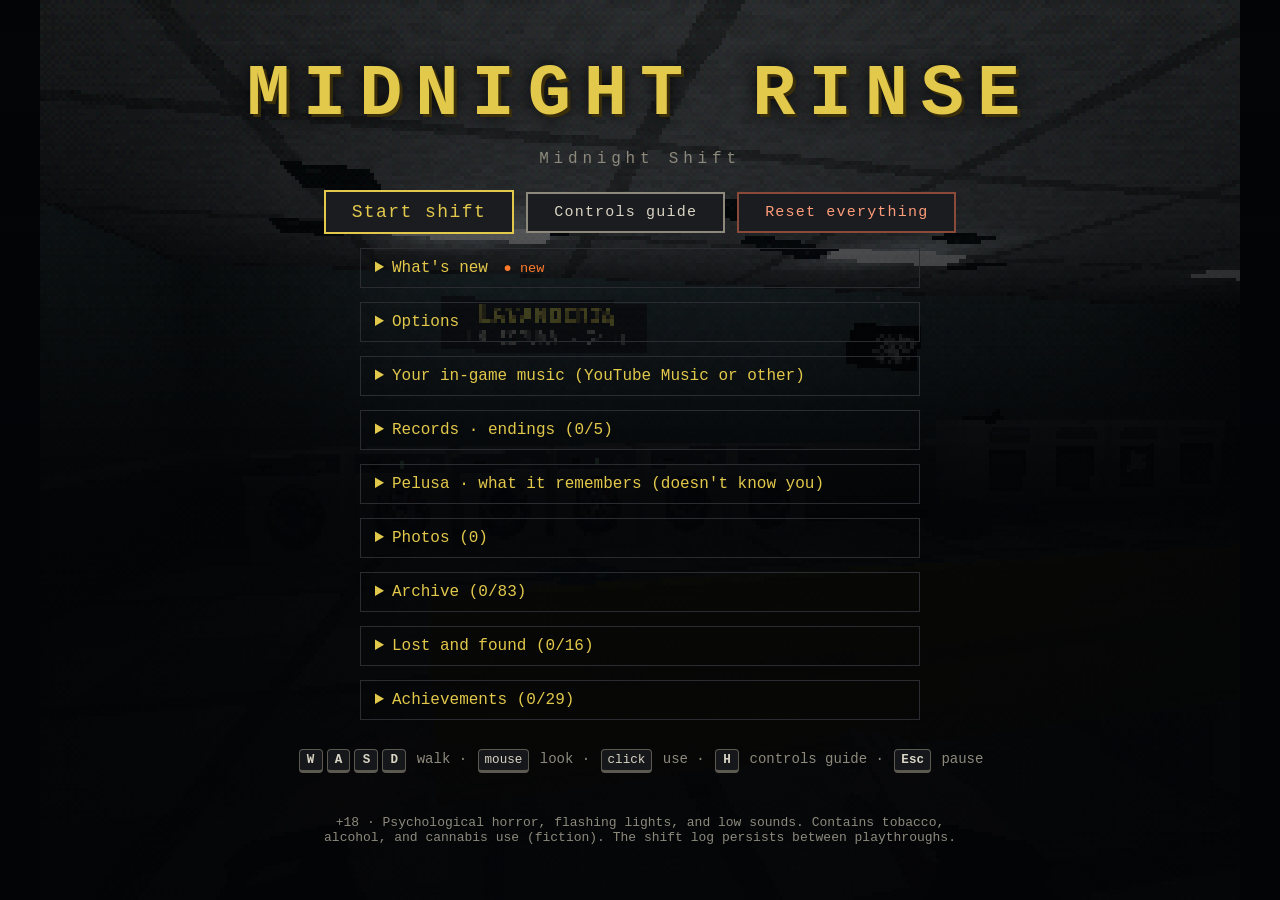
==== commit f9da8a3e: "Sprint 35: la lechuza del árbol seco, con cerebro de mosca (cabeza a saltos hasta la espalda, ve a é" ====
--- a/juego/index.html
+++ b/juego/index.html
@@ -12,7 +12,7 @@
   <link rel="icon" type="image/png" href="iconos/favicon-32.png">
   <link rel="apple-touch-icon" href="iconos/apple-touch-icon.png">
   <title>Midnight Rinse · Turno de Medianoche</title>
-  <link rel="stylesheet" href="src/estilo.css?v=20261005175435">
+  <link rel="stylesheet" href="src/estilo.css?v=20261005180600">
 </head>
 <body>
   <!-- Capa de la tele: el reproductor de YouTube vive DETRÁS del lienzo y se ve por el hueco de la pantalla. -->
@@ -346,56 +346,57 @@
     <p id="compartir-estado" class="nota"></p>
   </section>
 
-  <script src="vendor/three.min.js?v=20261005175435"></script>
+  <script src="vendor/three.min.js?v=20261005180600"></script>
   <!-- Núcleo verificado (ports exactos de core/midnight_rinse_core) -->
-  <script src="src/core/dispatcher.js?v=20261005175435"></script>
-  <script src="src/core/bayer.js?v=20261005175435"></script>
-  <script src="src/core/vertexSnap.js?v=20261005175435"></script>
-  <script src="src/core/steppedHold.js?v=20261005175435"></script>
-  <script src="src/core/detentDial.js?v=20261005175435"></script>
-  <script src="src/core/clockAnomaly.js?v=20261005175435"></script>
-  <script src="src/core/shiftLog.js?v=20261005175435"></script>
-  <script src="src/core/director.js?v=20261005175435"></script>
+  <script src="src/core/dispatcher.js?v=20261005180600"></script>
+  <script src="src/core/bayer.js?v=20261005180600"></script>
+  <script src="src/core/vertexSnap.js?v=20261005180600"></script>
+  <script src="src/core/steppedHold.js?v=20261005180600"></script>
+  <script src="src/core/detentDial.js?v=20261005180600"></script>
+  <script src="src/core/clockAnomaly.js?v=20261005180600"></script>
+  <script src="src/core/shiftLog.js?v=20261005180600"></script>
+  <script src="src/core/director.js?v=20261005180600"></script>
   <!-- Motor del juego -->
-  <script src="src/engine/config.js?v=20261005175435"></script>
-  <script src="src/engine/mosca.js?v=20261005175435"></script>
-  <script src="src/engine/util.js?v=20261005175435"></script>
+  <script src="src/engine/config.js?v=20261005180600"></script>
+  <script src="src/engine/mosca.js?v=20261005180600"></script>
+  <script src="src/engine/util.js?v=20261005180600"></script>
   <!-- Textos en inglés: inertes (no se descargan) salvo en inglés, donde idioma.js los carga. El service worker igual
        los guarda para jugar sin internet. -->
-  <script type="text/plain" data-idioma="en" src="src/engine/textos_en.js?v=20261005175435"></script>
-  <script src="src/engine/idioma.js?v=20261005175435"></script>
-  <script src="src/engine/textures.js?v=20261005175435"></script>
-  <script src="src/engine/retro.js?v=20261005175435"></script>
-  <script src="src/engine/audio.js?v=20261005175435"></script>
-  <script src="src/engine/input.js?v=20261005175435"></script>
-  <script src="src/engine/world.js?v=20261005175435"></script>
-  <script src="src/engine/player.js?v=20261005175435"></script>
-  <script src="src/engine/glasses.js?v=20261005175435"></script>
-  <script src="src/engine/gameplay.js?v=20261005175435"></script>
-  <script src="src/engine/horror.js?v=20261005175435"></script>
-  <script src="src/engine/touch.js?v=20261005175435"></script>
-  <script src="src/engine/consumables.js?v=20261005175435"></script>
-  <script src="src/engine/music.js?v=20261005175435"></script>
-  <script src="src/engine/tele.js?v=20261005175435"></script>
-  <script src="src/engine/historia.js?v=20261005175435"></script>
-  <script src="src/engine/bosque.js?v=20261005175435"></script>
-  <script src="src/engine/pasillo.js?v=20261005175435"></script>
-  <script src="src/engine/espejo.js?v=20261005175435"></script>
-  <script src="src/engine/clientela.js?v=20261005175435"></script>
-  <script src="src/engine/ciudad.js?v=20261005175435"></script>
-  <script src="src/engine/clima.js?v=20261005175435"></script>
-  <script src="src/engine/gamepad.js?v=20261005175435"></script>
-  <script src="src/engine/logros.js?v=20261005175435"></script>
-  <script src="src/engine/objetos.js?v=20261005175435"></script>
-  <script src="src/engine/archivo.js?v=20261005175435"></script>
-  <script src="src/engine/historial.js?v=20261005175435"></script>
-  <script src="src/engine/fotos.js?v=20261005175435"></script>
-  <script src="src/engine/novedades.js?v=20261005175435"></script>
-  <script src="src/engine/venado.js?v=20261005175435"></script>
-  <script src="src/engine/gato.js?v=20261005175435"></script>
-  <script src="src/engine/partida.js?v=20261005175435"></script>
-  <script src="src/engine/ui.js?v=20261005175435"></script>
-  <script src="src/engine/game.js?v=20261005175435"></script>
-  <script src="src/main.js?v=20261005175435"></script>
+  <script type="text/plain" data-idioma="en" src="src/engine/textos_en.js?v=20261005180600"></script>
+  <script src="src/engine/idioma.js?v=20261005180600"></script>
+  <script src="src/engine/textures.js?v=20261005180600"></script>
+  <script src="src/engine/retro.js?v=20261005180600"></script>
+  <script src="src/engine/audio.js?v=20261005180600"></script>
+  <script src="src/engine/input.js?v=20261005180600"></script>
+  <script src="src/engine/world.js?v=20261005180600"></script>
+  <script src="src/engine/player.js?v=20261005180600"></script>
+  <script src="src/engine/glasses.js?v=20261005180600"></script>
+  <script src="src/engine/gameplay.js?v=20261005180600"></script>
+  <script src="src/engine/horror.js?v=20261005180600"></script>
+  <script src="src/engine/touch.js?v=20261005180600"></script>
+  <script src="src/engine/consumables.js?v=20261005180600"></script>
+  <script src="src/engine/music.js?v=20261005180600"></script>
+  <script src="src/engine/tele.js?v=20261005180600"></script>
+  <script src="src/engine/historia.js?v=20261005180600"></script>
+  <script src="src/engine/bosque.js?v=20261005180600"></script>
+  <script src="src/engine/pasillo.js?v=20261005180600"></script>
+  <script src="src/engine/espejo.js?v=20261005180600"></script>
+  <script src="src/engine/clientela.js?v=20261005180600"></script>
+  <script src="src/engine/ciudad.js?v=20261005180600"></script>
+  <script src="src/engine/clima.js?v=20261005180600"></script>
+  <script src="src/engine/gamepad.js?v=20261005180600"></script>
+  <script src="src/engine/logros.js?v=20261005180600"></script>
+  <script src="src/engine/objetos.js?v=20261005180600"></script>
+  <script src="src/engine/archivo.js?v=20261005180600"></script>
+  <script src="src/engine/historial.js?v=20261005180600"></script>
+  <script src="src/engine/fotos.js?v=20261005180600"></script>
+  <script src="src/engine/novedades.js?v=20261005180600"></script>
+  <script src="src/engine/venado.js?v=20261005180600"></script>
+  <script src="src/engine/lechuza.js?v=20261005180600"></script>
+  <script src="src/engine/gato.js?v=20261005180600"></script>
+  <script src="src/engine/partida.js?v=20261005180600"></script>
+  <script src="src/engine/ui.js?v=20261005180600"></script>
+  <script src="src/engine/game.js?v=20261005180600"></script>
+  <script src="src/main.js?v=20261005180600"></script>
 </body>
 </html>
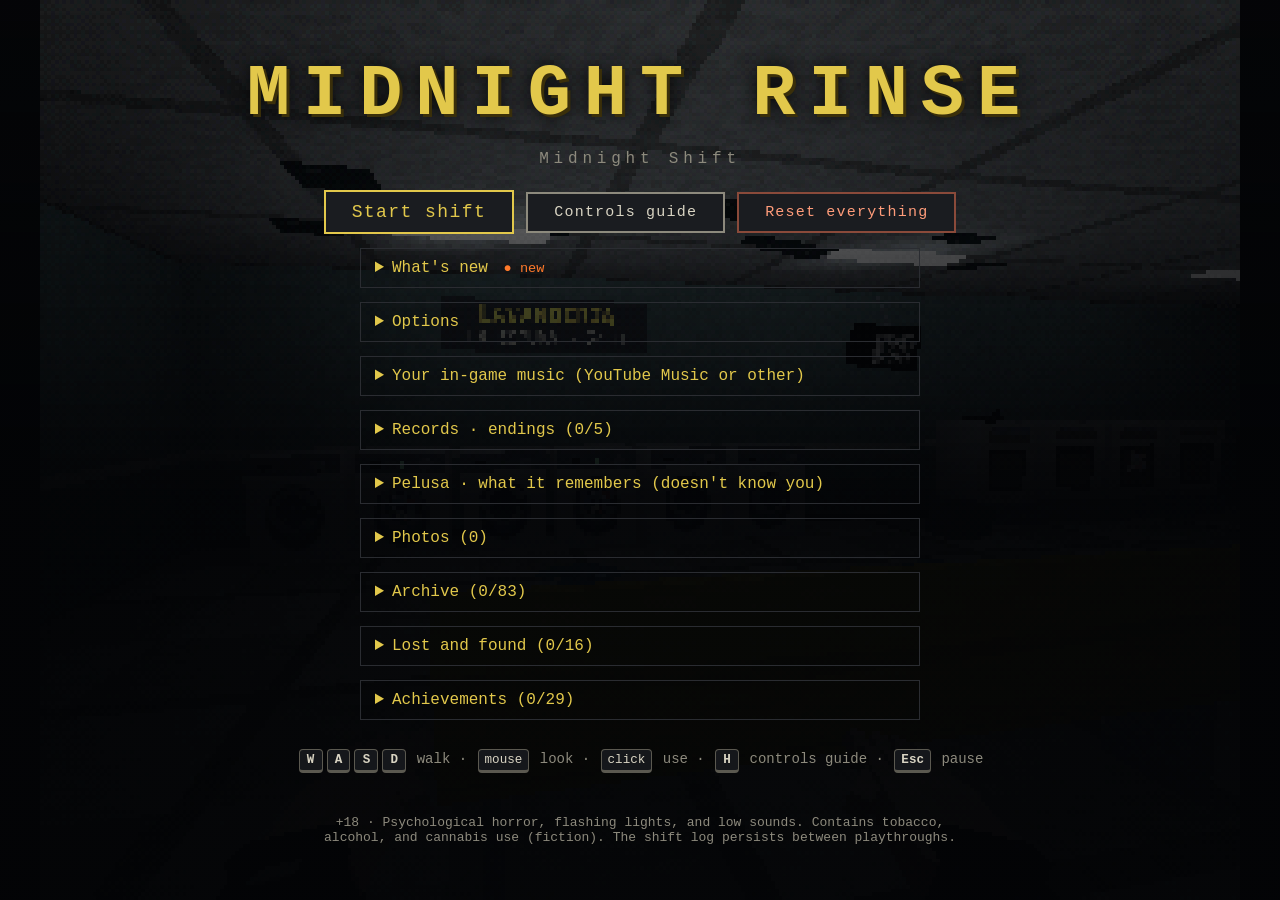
==== commit 3acdc63d: "Novedades de los sprints 33–35: lo que saben tus fotos, Pelusa movida y la lechuza del árbol seco Co" ====
--- a/juego/index.html
+++ b/juego/index.html
@@ -12,7 +12,7 @@
   <link rel="icon" type="image/png" href="iconos/favicon-32.png">
   <link rel="apple-touch-icon" href="iconos/apple-touch-icon.png">
   <title>Midnight Rinse · Turno de Medianoche</title>
-  <link rel="stylesheet" href="src/estilo.css?v=20261005180600">
+  <link rel="stylesheet" href="src/estilo.css?v=20261005181025">
 </head>
 <body>
   <!-- Capa de la tele: el reproductor de YouTube vive DETRÁS del lienzo y se ve por el hueco de la pantalla. -->
@@ -346,57 +346,57 @@
     <p id="compartir-estado" class="nota"></p>
   </section>
 
-  <script src="vendor/three.min.js?v=20261005180600"></script>
+  <script src="vendor/three.min.js?v=20261005181025"></script>
   <!-- Núcleo verificado (ports exactos de core/midnight_rinse_core) -->
-  <script src="src/core/dispatcher.js?v=20261005180600"></script>
-  <script src="src/core/bayer.js?v=20261005180600"></script>
-  <script src="src/core/vertexSnap.js?v=20261005180600"></script>
-  <script src="src/core/steppedHold.js?v=20261005180600"></script>
-  <script src="src/core/detentDial.js?v=20261005180600"></script>
-  <script src="src/core/clockAnomaly.js?v=20261005180600"></script>
-  <script src="src/core/shiftLog.js?v=20261005180600"></script>
-  <script src="src/core/director.js?v=20261005180600"></script>
+  <script src="src/core/dispatcher.js?v=20261005181025"></script>
+  <script src="src/core/bayer.js?v=20261005181025"></script>
+  <script src="src/core/vertexSnap.js?v=20261005181025"></script>
+  <script src="src/core/steppedHold.js?v=20261005181025"></script>
+  <script src="src/core/detentDial.js?v=20261005181025"></script>
+  <script src="src/core/clockAnomaly.js?v=20261005181025"></script>
+  <script src="src/core/shiftLog.js?v=20261005181025"></script>
+  <script src="src/core/director.js?v=20261005181025"></script>
   <!-- Motor del juego -->
-  <script src="src/engine/config.js?v=20261005180600"></script>
-  <script src="src/engine/mosca.js?v=20261005180600"></script>
-  <script src="src/engine/util.js?v=20261005180600"></script>
+  <script src="src/engine/config.js?v=20261005181025"></script>
+  <script src="src/engine/mosca.js?v=20261005181025"></script>
+  <script src="src/engine/util.js?v=20261005181025"></script>
   <!-- Textos en inglés: inertes (no se descargan) salvo en inglés, donde idioma.js los carga. El service worker igual
        los guarda para jugar sin internet. -->
-  <script type="text/plain" data-idioma="en" src="src/engine/textos_en.js?v=20261005180600"></script>
-  <script src="src/engine/idioma.js?v=20261005180600"></script>
-  <script src="src/engine/textures.js?v=20261005180600"></script>
-  <script src="src/engine/retro.js?v=20261005180600"></script>
-  <script src="src/engine/audio.js?v=20261005180600"></script>
-  <script src="src/engine/input.js?v=20261005180600"></script>
-  <script src="src/engine/world.js?v=20261005180600"></script>
-  <script src="src/engine/player.js?v=20261005180600"></script>
-  <script src="src/engine/glasses.js?v=20261005180600"></script>
-  <script src="src/engine/gameplay.js?v=20261005180600"></script>
-  <script src="src/engine/horror.js?v=20261005180600"></script>
-  <script src="src/engine/touch.js?v=20261005180600"></script>
-  <script src="src/engine/consumables.js?v=20261005180600"></script>
-  <script src="src/engine/music.js?v=20261005180600"></script>
-  <script src="src/engine/tele.js?v=20261005180600"></script>
-  <script src="src/engine/historia.js?v=20261005180600"></script>
-  <script src="src/engine/bosque.js?v=20261005180600"></script>
-  <script src="src/engine/pasillo.js?v=20261005180600"></script>
-  <script src="src/engine/espejo.js?v=20261005180600"></script>
-  <script src="src/engine/clientela.js?v=20261005180600"></script>
-  <script src="src/engine/ciudad.js?v=20261005180600"></script>
-  <script src="src/engine/clima.js?v=20261005180600"></script>
-  <script src="src/engine/gamepad.js?v=20261005180600"></script>
-  <script src="src/engine/logros.js?v=20261005180600"></script>
-  <script src="src/engine/objetos.js?v=20261005180600"></script>
-  <script src="src/engine/archivo.js?v=20261005180600"></script>
-  <script src="src/engine/historial.js?v=20261005180600"></script>
-  <script src="src/engine/fotos.js?v=20261005180600"></script>
-  <script src="src/engine/novedades.js?v=20261005180600"></script>
-  <script src="src/engine/venado.js?v=20261005180600"></script>
-  <script src="src/engine/lechuza.js?v=20261005180600"></script>
-  <script src="src/engine/gato.js?v=20261005180600"></script>
-  <script src="src/engine/partida.js?v=20261005180600"></script>
-  <script src="src/engine/ui.js?v=20261005180600"></script>
-  <script src="src/engine/game.js?v=20261005180600"></script>
-  <script src="src/main.js?v=20261005180600"></script>
+  <script type="text/plain" data-idioma="en" src="src/engine/textos_en.js?v=20261005181025"></script>
+  <script src="src/engine/idioma.js?v=20261005181025"></script>
+  <script src="src/engine/textures.js?v=20261005181025"></script>
+  <script src="src/engine/retro.js?v=20261005181025"></script>
+  <script src="src/engine/audio.js?v=20261005181025"></script>
+  <script src="src/engine/input.js?v=20261005181025"></script>
+  <script src="src/engine/world.js?v=20261005181025"></script>
+  <script src="src/engine/player.js?v=20261005181025"></script>
+  <script src="src/engine/glasses.js?v=20261005181025"></script>
+  <script src="src/engine/gameplay.js?v=20261005181025"></script>
+  <script src="src/engine/horror.js?v=20261005181025"></script>
+  <script src="src/engine/touch.js?v=20261005181025"></script>
+  <script src="src/engine/consumables.js?v=20261005181025"></script>
+  <script src="src/engine/music.js?v=20261005181025"></script>
+  <script src="src/engine/tele.js?v=20261005181025"></script>
+  <script src="src/engine/historia.js?v=20261005181025"></script>
+  <script src="src/engine/bosque.js?v=20261005181025"></script>
+  <script src="src/engine/pasillo.js?v=20261005181025"></script>
+  <script src="src/engine/espejo.js?v=20261005181025"></script>
+  <script src="src/engine/clientela.js?v=20261005181025"></script>
+  <script src="src/engine/ciudad.js?v=20261005181025"></script>
+  <script src="src/engine/clima.js?v=20261005181025"></script>
+  <script src="src/engine/gamepad.js?v=20261005181025"></script>
+  <script src="src/engine/logros.js?v=20261005181025"></script>
+  <script src="src/engine/objetos.js?v=20261005181025"></script>
+  <script src="src/engine/archivo.js?v=20261005181025"></script>
+  <script src="src/engine/historial.js?v=20261005181025"></script>
+  <script src="src/engine/fotos.js?v=20261005181025"></script>
+  <script src="src/engine/novedades.js?v=20261005181025"></script>
+  <script src="src/engine/venado.js?v=20261005181025"></script>
+  <script src="src/engine/lechuza.js?v=20261005181025"></script>
+  <script src="src/engine/gato.js?v=20261005181025"></script>
+  <script src="src/engine/partida.js?v=20261005181025"></script>
+  <script src="src/engine/ui.js?v=20261005181025"></script>
+  <script src="src/engine/game.js?v=20261005181025"></script>
+  <script src="src/main.js?v=20261005181025"></script>
 </body>
 </html>
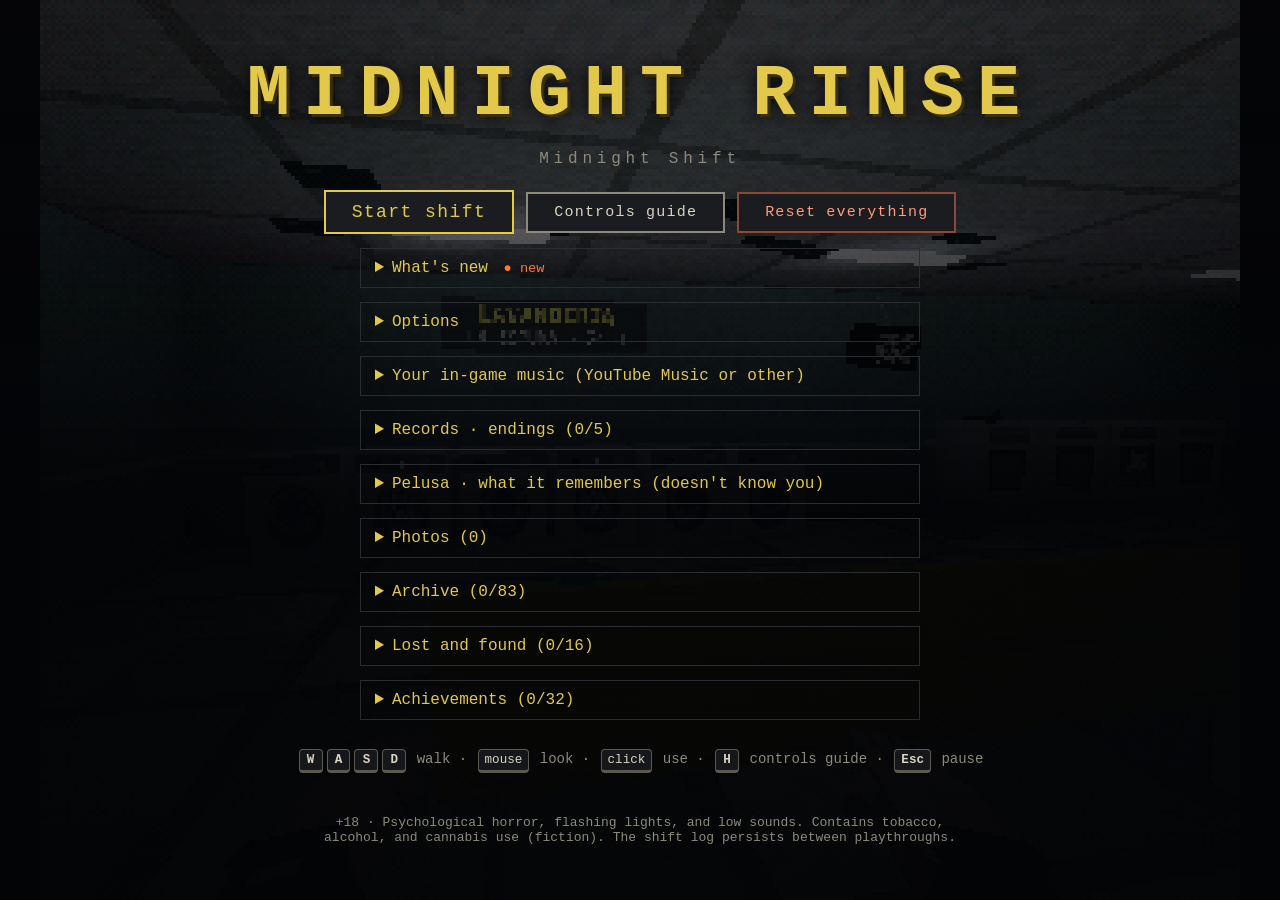
==== commit 47b95f3e: "Sprint 36: los animales delatan a él (el venado huye de él, la lechuza lo mira fijo); logros «Ojos e" ====
--- a/juego/index.html
+++ b/juego/index.html
@@ -12,7 +12,7 @@
   <link rel="icon" type="image/png" href="iconos/favicon-32.png">
   <link rel="apple-touch-icon" href="iconos/apple-touch-icon.png">
   <title>Midnight Rinse · Turno de Medianoche</title>
-  <link rel="stylesheet" href="src/estilo.css?v=20261005181025">
+  <link rel="stylesheet" href="src/estilo.css?v=20261005181621">
 </head>
 <body>
   <!-- Capa de la tele: el reproductor de YouTube vive DETRÁS del lienzo y se ve por el hueco de la pantalla. -->
@@ -346,57 +346,57 @@
     <p id="compartir-estado" class="nota"></p>
   </section>
 
-  <script src="vendor/three.min.js?v=20261005181025"></script>
+  <script src="vendor/three.min.js?v=20261005181621"></script>
   <!-- Núcleo verificado (ports exactos de core/midnight_rinse_core) -->
-  <script src="src/core/dispatcher.js?v=20261005181025"></script>
-  <script src="src/core/bayer.js?v=20261005181025"></script>
-  <script src="src/core/vertexSnap.js?v=20261005181025"></script>
-  <script src="src/core/steppedHold.js?v=20261005181025"></script>
-  <script src="src/core/detentDial.js?v=20261005181025"></script>
-  <script src="src/core/clockAnomaly.js?v=20261005181025"></script>
-  <script src="src/core/shiftLog.js?v=20261005181025"></script>
-  <script src="src/core/director.js?v=20261005181025"></script>
+  <script src="src/core/dispatcher.js?v=20261005181621"></script>
+  <script src="src/core/bayer.js?v=20261005181621"></script>
+  <script src="src/core/vertexSnap.js?v=20261005181621"></script>
+  <script src="src/core/steppedHold.js?v=20261005181621"></script>
+  <script src="src/core/detentDial.js?v=20261005181621"></script>
+  <script src="src/core/clockAnomaly.js?v=20261005181621"></script>
+  <script src="src/core/shiftLog.js?v=20261005181621"></script>
+  <script src="src/core/director.js?v=20261005181621"></script>
   <!-- Motor del juego -->
-  <script src="src/engine/config.js?v=20261005181025"></script>
-  <script src="src/engine/mosca.js?v=20261005181025"></script>
-  <script src="src/engine/util.js?v=20261005181025"></script>
+  <script src="src/engine/config.js?v=20261005181621"></script>
+  <script src="src/engine/mosca.js?v=20261005181621"></script>
+  <script src="src/engine/util.js?v=20261005181621"></script>
   <!-- Textos en inglés: inertes (no se descargan) salvo en inglés, donde idioma.js los carga. El service worker igual
        los guarda para jugar sin internet. -->
-  <script type="text/plain" data-idioma="en" src="src/engine/textos_en.js?v=20261005181025"></script>
-  <script src="src/engine/idioma.js?v=20261005181025"></script>
-  <script src="src/engine/textures.js?v=20261005181025"></script>
-  <script src="src/engine/retro.js?v=20261005181025"></script>
-  <script src="src/engine/audio.js?v=20261005181025"></script>
-  <script src="src/engine/input.js?v=20261005181025"></script>
-  <script src="src/engine/world.js?v=20261005181025"></script>
-  <script src="src/engine/player.js?v=20261005181025"></script>
-  <script src="src/engine/glasses.js?v=20261005181025"></script>
-  <script src="src/engine/gameplay.js?v=20261005181025"></script>
-  <script src="src/engine/horror.js?v=20261005181025"></script>
-  <script src="src/engine/touch.js?v=20261005181025"></script>
-  <script src="src/engine/consumables.js?v=20261005181025"></script>
-  <script src="src/engine/music.js?v=20261005181025"></script>
-  <script src="src/engine/tele.js?v=20261005181025"></script>
-  <script src="src/engine/historia.js?v=20261005181025"></script>
-  <script src="src/engine/bosque.js?v=20261005181025"></script>
-  <script src="src/engine/pasillo.js?v=20261005181025"></script>
-  <script src="src/engine/espejo.js?v=20261005181025"></script>
-  <script src="src/engine/clientela.js?v=20261005181025"></script>
-  <script src="src/engine/ciudad.js?v=20261005181025"></script>
-  <script src="src/engine/clima.js?v=20261005181025"></script>
-  <script src="src/engine/gamepad.js?v=20261005181025"></script>
-  <script src="src/engine/logros.js?v=20261005181025"></script>
-  <script src="src/engine/objetos.js?v=20261005181025"></script>
-  <script src="src/engine/archivo.js?v=20261005181025"></script>
-  <script src="src/engine/historial.js?v=20261005181025"></script>
-  <script src="src/engine/fotos.js?v=20261005181025"></script>
-  <script src="src/engine/novedades.js?v=20261005181025"></script>
-  <script src="src/engine/venado.js?v=20261005181025"></script>
-  <script src="src/engine/lechuza.js?v=20261005181025"></script>
-  <script src="src/engine/gato.js?v=20261005181025"></script>
-  <script src="src/engine/partida.js?v=20261005181025"></script>
-  <script src="src/engine/ui.js?v=20261005181025"></script>
-  <script src="src/engine/game.js?v=20261005181025"></script>
-  <script src="src/main.js?v=20261005181025"></script>
+  <script type="text/plain" data-idioma="en" src="src/engine/textos_en.js?v=20261005181621"></script>
+  <script src="src/engine/idioma.js?v=20261005181621"></script>
+  <script src="src/engine/textures.js?v=20261005181621"></script>
+  <script src="src/engine/retro.js?v=20261005181621"></script>
+  <script src="src/engine/audio.js?v=20261005181621"></script>
+  <script src="src/engine/input.js?v=20261005181621"></script>
+  <script src="src/engine/world.js?v=20261005181621"></script>
+  <script src="src/engine/player.js?v=20261005181621"></script>
+  <script src="src/engine/glasses.js?v=20261005181621"></script>
+  <script src="src/engine/gameplay.js?v=20261005181621"></script>
+  <script src="src/engine/horror.js?v=20261005181621"></script>
+  <script src="src/engine/touch.js?v=20261005181621"></script>
+  <script src="src/engine/consumables.js?v=20261005181621"></script>
+  <script src="src/engine/music.js?v=20261005181621"></script>
+  <script src="src/engine/tele.js?v=20261005181621"></script>
+  <script src="src/engine/historia.js?v=20261005181621"></script>
+  <script src="src/engine/bosque.js?v=20261005181621"></script>
+  <script src="src/engine/pasillo.js?v=20261005181621"></script>
+  <script src="src/engine/espejo.js?v=20261005181621"></script>
+  <script src="src/engine/clientela.js?v=20261005181621"></script>
+  <script src="src/engine/ciudad.js?v=20261005181621"></script>
+  <script src="src/engine/clima.js?v=20261005181621"></script>
+  <script src="src/engine/gamepad.js?v=20261005181621"></script>
+  <script src="src/engine/logros.js?v=20261005181621"></script>
+  <script src="src/engine/objetos.js?v=20261005181621"></script>
+  <script src="src/engine/archivo.js?v=20261005181621"></script>
+  <script src="src/engine/historial.js?v=20261005181621"></script>
+  <script src="src/engine/fotos.js?v=20261005181621"></script>
+  <script src="src/engine/novedades.js?v=20261005181621"></script>
+  <script src="src/engine/venado.js?v=20261005181621"></script>
+  <script src="src/engine/lechuza.js?v=20261005181621"></script>
+  <script src="src/engine/gato.js?v=20261005181621"></script>
+  <script src="src/engine/partida.js?v=20261005181621"></script>
+  <script src="src/engine/ui.js?v=20261005181621"></script>
+  <script src="src/engine/game.js?v=20261005181621"></script>
+  <script src="src/main.js?v=20261005181621"></script>
 </body>
 </html>
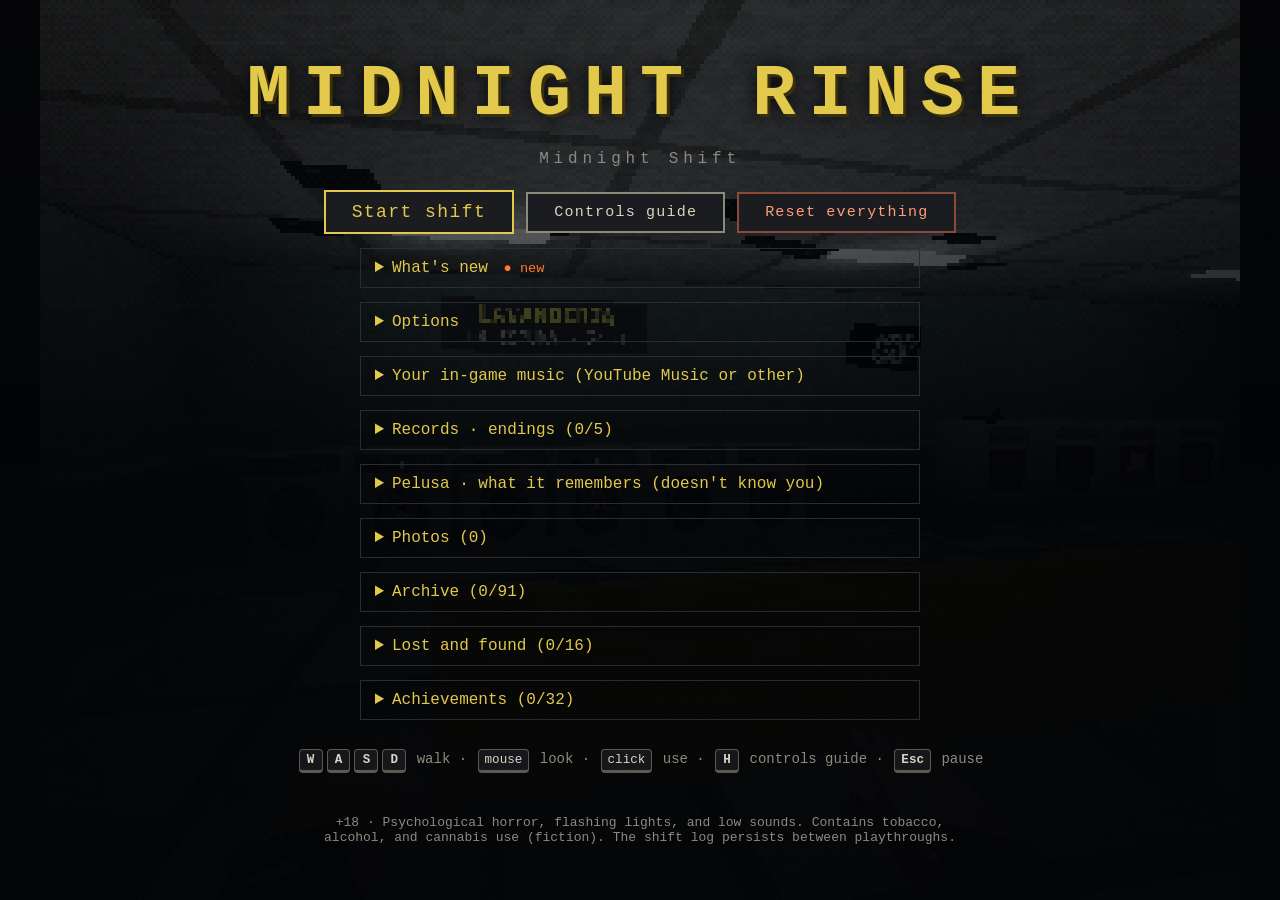
==== commit 79efc1f8: "Sprint 37: cuaderno de campo en el Archivo (ocho notas de los que estuvieron antes, una por ser; se " ====
--- a/juego/index.html
+++ b/juego/index.html
@@ -12,7 +12,7 @@
   <link rel="icon" type="image/png" href="iconos/favicon-32.png">
   <link rel="apple-touch-icon" href="iconos/apple-touch-icon.png">
   <title>Midnight Rinse · Turno de Medianoche</title>
-  <link rel="stylesheet" href="src/estilo.css?v=20261005181621">
+  <link rel="stylesheet" href="src/estilo.css?v=20261005182339">
 </head>
 <body>
   <!-- Capa de la tele: el reproductor de YouTube vive DETRÁS del lienzo y se ve por el hueco de la pantalla. -->
@@ -346,57 +346,57 @@
     <p id="compartir-estado" class="nota"></p>
   </section>
 
-  <script src="vendor/three.min.js?v=20261005181621"></script>
+  <script src="vendor/three.min.js?v=20261005182339"></script>
   <!-- Núcleo verificado (ports exactos de core/midnight_rinse_core) -->
-  <script src="src/core/dispatcher.js?v=20261005181621"></script>
-  <script src="src/core/bayer.js?v=20261005181621"></script>
-  <script src="src/core/vertexSnap.js?v=20261005181621"></script>
-  <script src="src/core/steppedHold.js?v=20261005181621"></script>
-  <script src="src/core/detentDial.js?v=20261005181621"></script>
-  <script src="src/core/clockAnomaly.js?v=20261005181621"></script>
-  <script src="src/core/shiftLog.js?v=20261005181621"></script>
-  <script src="src/core/director.js?v=20261005181621"></script>
+  <script src="src/core/dispatcher.js?v=20261005182339"></script>
+  <script src="src/core/bayer.js?v=20261005182339"></script>
+  <script src="src/core/vertexSnap.js?v=20261005182339"></script>
+  <script src="src/core/steppedHold.js?v=20261005182339"></script>
+  <script src="src/core/detentDial.js?v=20261005182339"></script>
+  <script src="src/core/clockAnomaly.js?v=20261005182339"></script>
+  <script src="src/core/shiftLog.js?v=20261005182339"></script>
+  <script src="src/core/director.js?v=20261005182339"></script>
   <!-- Motor del juego -->
-  <script src="src/engine/config.js?v=20261005181621"></script>
-  <script src="src/engine/mosca.js?v=20261005181621"></script>
-  <script src="src/engine/util.js?v=20261005181621"></script>
+  <script src="src/engine/config.js?v=20261005182339"></script>
+  <script src="src/engine/mosca.js?v=20261005182339"></script>
+  <script src="src/engine/util.js?v=20261005182339"></script>
   <!-- Textos en inglés: inertes (no se descargan) salvo en inglés, donde idioma.js los carga. El service worker igual
        los guarda para jugar sin internet. -->
-  <script type="text/plain" data-idioma="en" src="src/engine/textos_en.js?v=20261005181621"></script>
-  <script src="src/engine/idioma.js?v=20261005181621"></script>
-  <script src="src/engine/textures.js?v=20261005181621"></script>
-  <script src="src/engine/retro.js?v=20261005181621"></script>
-  <script src="src/engine/audio.js?v=20261005181621"></script>
-  <script src="src/engine/input.js?v=20261005181621"></script>
-  <script src="src/engine/world.js?v=20261005181621"></script>
-  <script src="src/engine/player.js?v=20261005181621"></script>
-  <script src="src/engine/glasses.js?v=20261005181621"></script>
-  <script src="src/engine/gameplay.js?v=20261005181621"></script>
-  <script src="src/engine/horror.js?v=20261005181621"></script>
-  <script src="src/engine/touch.js?v=20261005181621"></script>
-  <script src="src/engine/consumables.js?v=20261005181621"></script>
-  <script src="src/engine/music.js?v=20261005181621"></script>
-  <script src="src/engine/tele.js?v=20261005181621"></script>
-  <script src="src/engine/historia.js?v=20261005181621"></script>
-  <script src="src/engine/bosque.js?v=20261005181621"></script>
-  <script src="src/engine/pasillo.js?v=20261005181621"></script>
-  <script src="src/engine/espejo.js?v=20261005181621"></script>
-  <script src="src/engine/clientela.js?v=20261005181621"></script>
-  <script src="src/engine/ciudad.js?v=20261005181621"></script>
-  <script src="src/engine/clima.js?v=20261005181621"></script>
-  <script src="src/engine/gamepad.js?v=20261005181621"></script>
-  <script src="src/engine/logros.js?v=20261005181621"></script>
-  <script src="src/engine/objetos.js?v=20261005181621"></script>
-  <script src="src/engine/archivo.js?v=20261005181621"></script>
-  <script src="src/engine/historial.js?v=20261005181621"></script>
-  <script src="src/engine/fotos.js?v=20261005181621"></script>
-  <script src="src/engine/novedades.js?v=20261005181621"></script>
-  <script src="src/engine/venado.js?v=20261005181621"></script>
-  <script src="src/engine/lechuza.js?v=20261005181621"></script>
-  <script src="src/engine/gato.js?v=20261005181621"></script>
-  <script src="src/engine/partida.js?v=20261005181621"></script>
-  <script src="src/engine/ui.js?v=20261005181621"></script>
-  <script src="src/engine/game.js?v=20261005181621"></script>
-  <script src="src/main.js?v=20261005181621"></script>
+  <script type="text/plain" data-idioma="en" src="src/engine/textos_en.js?v=20261005182339"></script>
+  <script src="src/engine/idioma.js?v=20261005182339"></script>
+  <script src="src/engine/textures.js?v=20261005182339"></script>
+  <script src="src/engine/retro.js?v=20261005182339"></script>
+  <script src="src/engine/audio.js?v=20261005182339"></script>
+  <script src="src/engine/input.js?v=20261005182339"></script>
+  <script src="src/engine/world.js?v=20261005182339"></script>
+  <script src="src/engine/player.js?v=20261005182339"></script>
+  <script src="src/engine/glasses.js?v=20261005182339"></script>
+  <script src="src/engine/gameplay.js?v=20261005182339"></script>
+  <script src="src/engine/horror.js?v=20261005182339"></script>
+  <script src="src/engine/touch.js?v=20261005182339"></script>
+  <script src="src/engine/consumables.js?v=20261005182339"></script>
+  <script src="src/engine/music.js?v=20261005182339"></script>
+  <script src="src/engine/tele.js?v=20261005182339"></script>
+  <script src="src/engine/historia.js?v=20261005182339"></script>
+  <script src="src/engine/bosque.js?v=20261005182339"></script>
+  <script src="src/engine/pasillo.js?v=20261005182339"></script>
+  <script src="src/engine/espejo.js?v=20261005182339"></script>
+  <script src="src/engine/clientela.js?v=20261005182339"></script>
+  <script src="src/engine/ciudad.js?v=20261005182339"></script>
+  <script src="src/engine/clima.js?v=20261005182339"></script>
+  <script src="src/engine/gamepad.js?v=20261005182339"></script>
+  <script src="src/engine/logros.js?v=20261005182339"></script>
+  <script src="src/engine/objetos.js?v=20261005182339"></script>
+  <script src="src/engine/archivo.js?v=20261005182339"></script>
+  <script src="src/engine/historial.js?v=20261005182339"></script>
+  <script src="src/engine/fotos.js?v=20261005182339"></script>
+  <script src="src/engine/novedades.js?v=20261005182339"></script>
+  <script src="src/engine/venado.js?v=20261005182339"></script>
+  <script src="src/engine/lechuza.js?v=20261005182339"></script>
+  <script src="src/engine/gato.js?v=20261005182339"></script>
+  <script src="src/engine/partida.js?v=20261005182339"></script>
+  <script src="src/engine/ui.js?v=20261005182339"></script>
+  <script src="src/engine/game.js?v=20261005182339"></script>
+  <script src="src/main.js?v=20261005182339"></script>
 </body>
 </html>
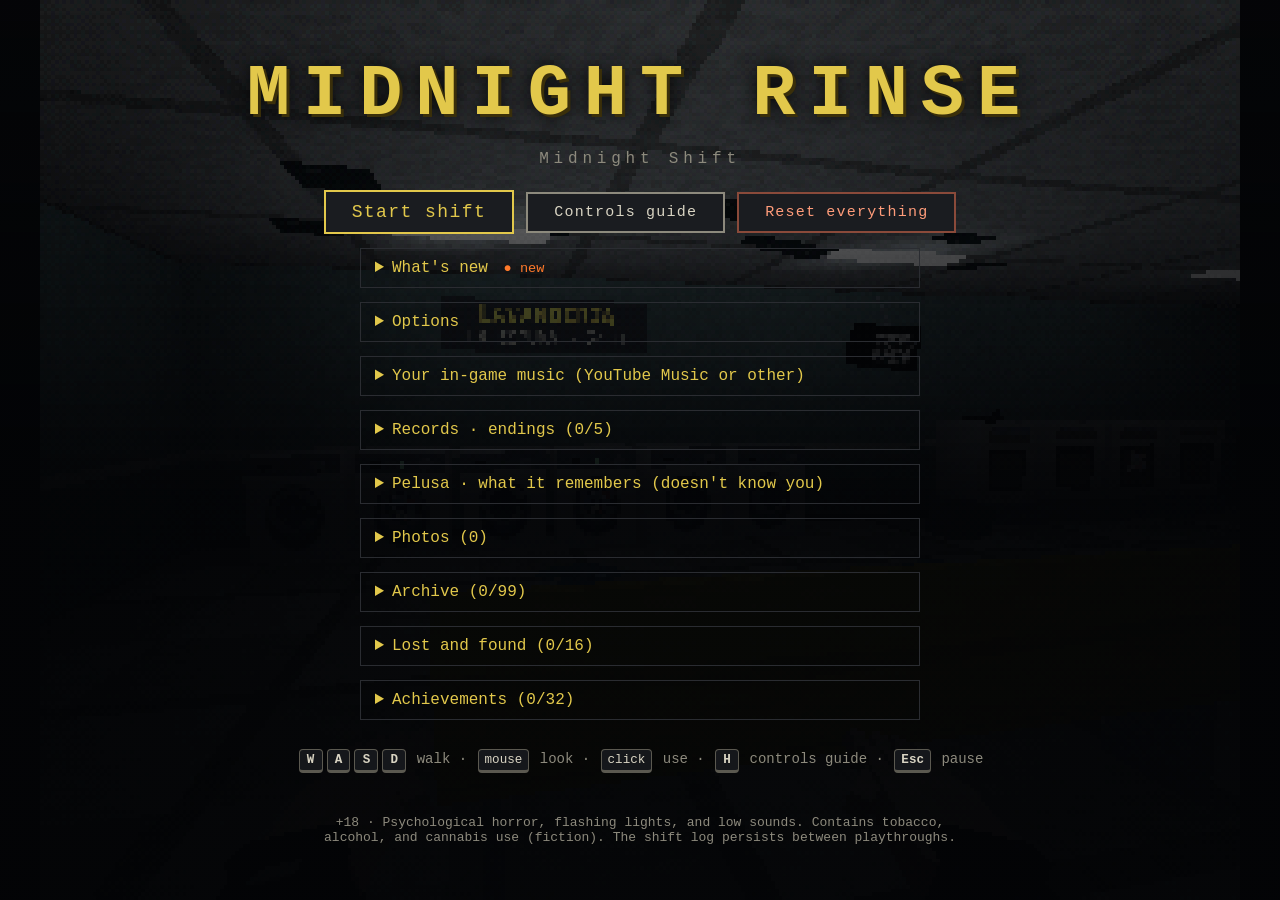
==== commit 4d70dd14: "Sprint 38: la lechuza se calla cuando él anda por el bosque; ocho charlas nuevas de las caras blanca" ====
--- a/juego/index.html
+++ b/juego/index.html
@@ -12,7 +12,7 @@
   <link rel="icon" type="image/png" href="iconos/favicon-32.png">
   <link rel="apple-touch-icon" href="iconos/apple-touch-icon.png">
   <title>Midnight Rinse · Turno de Medianoche</title>
-  <link rel="stylesheet" href="src/estilo.css?v=20261005182339">
+  <link rel="stylesheet" href="src/estilo.css?v=20261006001841">
 </head>
 <body>
   <!-- Capa de la tele: el reproductor de YouTube vive DETRÁS del lienzo y se ve por el hueco de la pantalla. -->
@@ -346,57 +346,57 @@
     <p id="compartir-estado" class="nota"></p>
   </section>
 
-  <script src="vendor/three.min.js?v=20261005182339"></script>
+  <script src="vendor/three.min.js?v=20261006001841"></script>
   <!-- Núcleo verificado (ports exactos de core/midnight_rinse_core) -->
-  <script src="src/core/dispatcher.js?v=20261005182339"></script>
-  <script src="src/core/bayer.js?v=20261005182339"></script>
-  <script src="src/core/vertexSnap.js?v=20261005182339"></script>
-  <script src="src/core/steppedHold.js?v=20261005182339"></script>
-  <script src="src/core/detentDial.js?v=20261005182339"></script>
-  <script src="src/core/clockAnomaly.js?v=20261005182339"></script>
-  <script src="src/core/shiftLog.js?v=20261005182339"></script>
-  <script src="src/core/director.js?v=20261005182339"></script>
+  <script src="src/core/dispatcher.js?v=20261006001841"></script>
+  <script src="src/core/bayer.js?v=20261006001841"></script>
+  <script src="src/core/vertexSnap.js?v=20261006001841"></script>
+  <script src="src/core/steppedHold.js?v=20261006001841"></script>
+  <script src="src/core/detentDial.js?v=20261006001841"></script>
+  <script src="src/core/clockAnomaly.js?v=20261006001841"></script>
+  <script src="src/core/shiftLog.js?v=20261006001841"></script>
+  <script src="src/core/director.js?v=20261006001841"></script>
   <!-- Motor del juego -->
-  <script src="src/engine/config.js?v=20261005182339"></script>
-  <script src="src/engine/mosca.js?v=20261005182339"></script>
-  <script src="src/engine/util.js?v=20261005182339"></script>
+  <script src="src/engine/config.js?v=20261006001841"></script>
+  <script src="src/engine/mosca.js?v=20261006001841"></script>
+  <script src="src/engine/util.js?v=20261006001841"></script>
   <!-- Textos en inglés: inertes (no se descargan) salvo en inglés, donde idioma.js los carga. El service worker igual
        los guarda para jugar sin internet. -->
-  <script type="text/plain" data-idioma="en" src="src/engine/textos_en.js?v=20261005182339"></script>
-  <script src="src/engine/idioma.js?v=20261005182339"></script>
-  <script src="src/engine/textures.js?v=20261005182339"></script>
-  <script src="src/engine/retro.js?v=20261005182339"></script>
-  <script src="src/engine/audio.js?v=20261005182339"></script>
-  <script src="src/engine/input.js?v=20261005182339"></script>
-  <script src="src/engine/world.js?v=20261005182339"></script>
-  <script src="src/engine/player.js?v=20261005182339"></script>
-  <script src="src/engine/glasses.js?v=20261005182339"></script>
-  <script src="src/engine/gameplay.js?v=20261005182339"></script>
-  <script src="src/engine/horror.js?v=20261005182339"></script>
-  <script src="src/engine/touch.js?v=20261005182339"></script>
-  <script src="src/engine/consumables.js?v=20261005182339"></script>
-  <script src="src/engine/music.js?v=20261005182339"></script>
-  <script src="src/engine/tele.js?v=20261005182339"></script>
-  <script src="src/engine/historia.js?v=20261005182339"></script>
-  <script src="src/engine/bosque.js?v=20261005182339"></script>
-  <script src="src/engine/pasillo.js?v=20261005182339"></script>
-  <script src="src/engine/espejo.js?v=20261005182339"></script>
-  <script src="src/engine/clientela.js?v=20261005182339"></script>
-  <script src="src/engine/ciudad.js?v=20261005182339"></script>
-  <script src="src/engine/clima.js?v=20261005182339"></script>
-  <script src="src/engine/gamepad.js?v=20261005182339"></script>
-  <script src="src/engine/logros.js?v=20261005182339"></script>
-  <script src="src/engine/objetos.js?v=20261005182339"></script>
-  <script src="src/engine/archivo.js?v=20261005182339"></script>
-  <script src="src/engine/historial.js?v=20261005182339"></script>
-  <script src="src/engine/fotos.js?v=20261005182339"></script>
-  <script src="src/engine/novedades.js?v=20261005182339"></script>
-  <script src="src/engine/venado.js?v=20261005182339"></script>
-  <script src="src/engine/lechuza.js?v=20261005182339"></script>
-  <script src="src/engine/gato.js?v=20261005182339"></script>
-  <script src="src/engine/partida.js?v=20261005182339"></script>
-  <script src="src/engine/ui.js?v=20261005182339"></script>
-  <script src="src/engine/game.js?v=20261005182339"></script>
-  <script src="src/main.js?v=20261005182339"></script>
+  <script type="text/plain" data-idioma="en" src="src/engine/textos_en.js?v=20261006001841"></script>
+  <script src="src/engine/idioma.js?v=20261006001841"></script>
+  <script src="src/engine/textures.js?v=20261006001841"></script>
+  <script src="src/engine/retro.js?v=20261006001841"></script>
+  <script src="src/engine/audio.js?v=20261006001841"></script>
+  <script src="src/engine/input.js?v=20261006001841"></script>
+  <script src="src/engine/world.js?v=20261006001841"></script>
+  <script src="src/engine/player.js?v=20261006001841"></script>
+  <script src="src/engine/glasses.js?v=20261006001841"></script>
+  <script src="src/engine/gameplay.js?v=20261006001841"></script>
+  <script src="src/engine/horror.js?v=20261006001841"></script>
+  <script src="src/engine/touch.js?v=20261006001841"></script>
+  <script src="src/engine/consumables.js?v=20261006001841"></script>
+  <script src="src/engine/music.js?v=20261006001841"></script>
+  <script src="src/engine/tele.js?v=20261006001841"></script>
+  <script src="src/engine/historia.js?v=20261006001841"></script>
+  <script src="src/engine/bosque.js?v=20261006001841"></script>
+  <script src="src/engine/pasillo.js?v=20261006001841"></script>
+  <script src="src/engine/espejo.js?v=20261006001841"></script>
+  <script src="src/engine/clientela.js?v=20261006001841"></script>
+  <script src="src/engine/ciudad.js?v=20261006001841"></script>
+  <script src="src/engine/clima.js?v=20261006001841"></script>
+  <script src="src/engine/gamepad.js?v=20261006001841"></script>
+  <script src="src/engine/logros.js?v=20261006001841"></script>
+  <script src="src/engine/objetos.js?v=20261006001841"></script>
+  <script src="src/engine/archivo.js?v=20261006001841"></script>
+  <script src="src/engine/historial.js?v=20261006001841"></script>
+  <script src="src/engine/fotos.js?v=20261006001841"></script>
+  <script src="src/engine/novedades.js?v=20261006001841"></script>
+  <script src="src/engine/venado.js?v=20261006001841"></script>
+  <script src="src/engine/lechuza.js?v=20261006001841"></script>
+  <script src="src/engine/gato.js?v=20261006001841"></script>
+  <script src="src/engine/partida.js?v=20261006001841"></script>
+  <script src="src/engine/ui.js?v=20261006001841"></script>
+  <script src="src/engine/game.js?v=20261006001841"></script>
+  <script src="src/main.js?v=20261006001841"></script>
 </body>
 </html>
